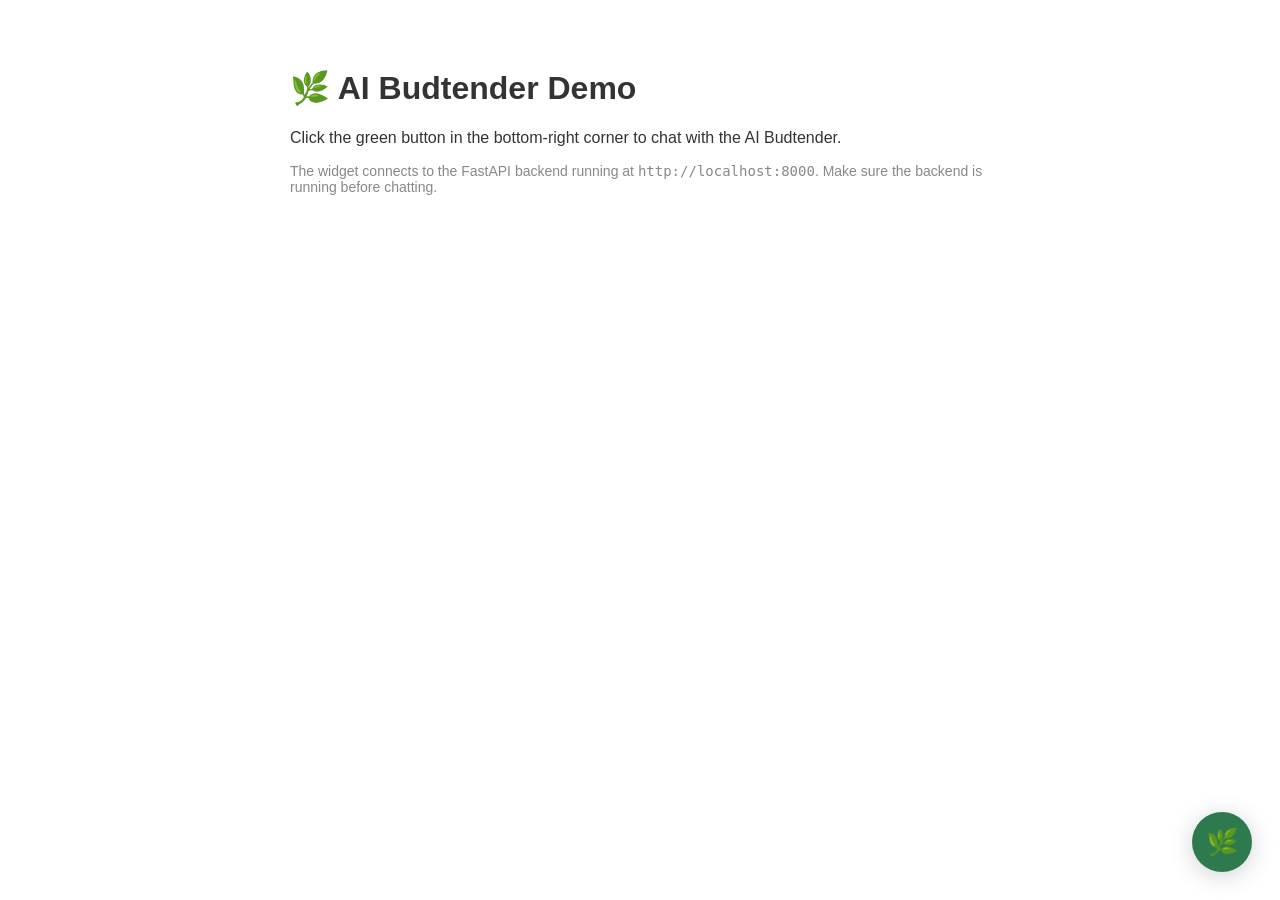
==== frontend/index.html @ 2929526a "Initial commit: AI Budtender v1.0 FastAPI + OpenAI agent-loop backend with beginner safety mode, mul" ====
<!DOCTYPE html>
<html lang="en">
<head>
  <meta charset="UTF-8" />
  <meta name="viewport" content="width=device-width, initial-scale=1.0" />
  <title>AI Budtender</title>
  <link rel="stylesheet" href="style.css" />
</head>
<body>

<!-- Demo page background -->
<div style="padding:40px; font-family:sans-serif; color:#333; max-width:700px; margin:0 auto;">
  <h1>🌿 AI Budtender Demo</h1>
  <p>Click the green button in the bottom-right corner to chat with the AI Budtender.</p>
  <p style="color:#888; font-size:14px;">
    The widget connects to the FastAPI backend running at <code>http://localhost:8000</code>.
    Make sure the backend is running before chatting.
  </p>
</div>

<!-- ── Floating trigger button ── -->
<button id="budtender-trigger" aria-label="Open AI Budtender chat">🌿</button>

<!-- ── Chat container ── -->
<div id="budtender-container" class="hidden" role="dialog" aria-label="AI Budtender chat">

  <div id="budtender-header">
    <div>
      <div class="header-title">AI Budtender</div>
      <div class="header-sub">Here to help you find the right product</div>
    </div>
    <button id="budtender-close" aria-label="Close chat">&times;</button>
  </div>

  <div id="budtender-messages" role="log" aria-live="polite">
    <div class="message ai">
      Hey there! 👋 Welcome! I'm your AI Budtender — here to help you find something that's just right for you today. What brings you in?
    </div>
  </div>

  <div id="budtender-input-area">
    <input
      id="budtender-input"
      type="text"
      placeholder="Ask me anything..."
      aria-label="Your message"
      autocomplete="off"
    />
    <button id="budtender-send" aria-label="Send message">&#9658;</button>
  </div>

</div>

<script src="chat.js"></script>
</body>
</html>
---- frontend/style.css ----
/* AI Budtender Chat Widget Styles */

:root {
  --brand-green: #2d7a4f;
  --brand-green-light: #3a9e65;
  --brand-green-dark: #1e5235;
  --bg-white: #ffffff;
  --bg-light: #f5f5f0;
  --text-dark: #1a1a1a;
  --text-mid: #555555;
  --text-light: #888888;
  --border: #e0e0e0;
  --bubble-user-bg: #2d7a4f;
  --bubble-user-text: #ffffff;
  --bubble-ai-bg: #f0f4f1;
  --bubble-ai-text: #1a1a1a;
  --shadow: 0 4px 24px rgba(0, 0, 0, 0.18);
  --radius: 16px;
  --radius-sm: 8px;
}

/* ── Floating trigger button ─────────────────────────────────── */

#budtender-trigger {
  position: fixed;
  bottom: 28px;
  right: 28px;
  width: 60px;
  height: 60px;
  border-radius: 50%;
  background: var(--brand-green);
  color: #fff;
  border: none;
  cursor: pointer;
  box-shadow: var(--shadow);
  display: flex;
  align-items: center;
  justify-content: center;
  font-size: 26px;
  z-index: 9998;
  transition: background 0.2s, transform 0.2s;
}

#budtender-trigger:hover {
  background: var(--brand-green-light);
  transform: scale(1.07);
}

/* ── Chat container ──────────────────────────────────────────── */

#budtender-container {
  position: fixed;
  bottom: 100px;
  right: 28px;
  width: 380px;
  max-height: 560px;
  background: var(--bg-white);
  border-radius: var(--radius);
  box-shadow: var(--shadow);
  display: flex;
  flex-direction: column;
  z-index: 9999;
  overflow: hidden;
  transition: opacity 0.2s, transform 0.2s;
}

#budtender-container.hidden {
  opacity: 0;
  pointer-events: none;
  transform: translateY(12px);
}

/* ── Header ──────────────────────────────────────────────────── */

#budtender-header {
  background: var(--brand-green);
  color: #fff;
  padding: 14px 18px;
  display: flex;
  align-items: center;
  justify-content: space-between;
  flex-shrink: 0;
}

#budtender-header .header-title {
  font-size: 16px;
  font-weight: 600;
  letter-spacing: 0.02em;
}

#budtender-header .header-sub {
  font-size: 11px;
  opacity: 0.8;
  margin-top: 2px;
}

#budtender-close {
  background: none;
  border: none;
  color: #fff;
  font-size: 22px;
  cursor: pointer;
  line-height: 1;
  padding: 0;
  opacity: 0.85;
  transition: opacity 0.15s;
}

#budtender-close:hover {
  opacity: 1;
}

/* ── Messages area ───────────────────────────────────────────── */

#budtender-messages {
  flex: 1;
  overflow-y: auto;
  padding: 16px 14px;
  display: flex;
  flex-direction: column;
  gap: 10px;
  background: var(--bg-light);
}

/* ── Message bubbles ─────────────────────────────────────────── */

.message {
  max-width: 80%;
  padding: 10px 14px;
  border-radius: var(--radius);
  font-size: 14px;
  line-height: 1.5;
  word-break: break-word;
}

.message.user {
  align-self: flex-end;
  background: var(--bubble-user-bg);
  color: var(--bubble-user-text);
  border-bottom-right-radius: var(--radius-sm);
}

.message.ai {
  align-self: flex-start;
  background: var(--bubble-ai-bg);
  color: var(--bubble-ai-text);
  border-bottom-left-radius: var(--radius-sm);
}

/* ── Typing indicator ────────────────────────────────────────── */

.typing-indicator {
  align-self: flex-start;
  background: var(--bubble-ai-bg);
  border-radius: var(--radius);
  border-bottom-left-radius: var(--radius-sm);
  padding: 12px 16px;
  display: flex;
  gap: 5px;
}

.typing-indicator span {
  width: 8px;
  height: 8px;
  background: var(--text-light);
  border-radius: 50%;
  animation: bounce 1.2s infinite;
}

.typing-indicator span:nth-child(2) { animation-delay: 0.2s; }
.typing-indicator span:nth-child(3) { animation-delay: 0.4s; }

@keyframes bounce {
  0%, 60%, 100% { transform: translateY(0); }
  30% { transform: translateY(-6px); }
}

/* ── Input area ──────────────────────────────────────────────── */

#budtender-input-area {
  display: flex;
  align-items: center;
  gap: 8px;
  padding: 10px 12px;
  border-top: 1px solid var(--border);
  background: var(--bg-white);
  flex-shrink: 0;
}

#budtender-input {
  flex: 1;
  border: 1px solid var(--border);
  border-radius: 20px;
  padding: 8px 14px;
  font-size: 14px;
  outline: none;
  resize: none;
  font-family: inherit;
  color: var(--text-dark);
  background: var(--bg-light);
  transition: border-color 0.15s;
}

#budtender-input:focus {
  border-color: var(--brand-green);
}

#budtender-input:disabled {
  opacity: 0.6;
}

#budtender-send {
  width: 38px;
  height: 38px;
  border-radius: 50%;
  background: var(--brand-green);
  color: #fff;
  border: none;
  cursor: pointer;
  display: flex;
  align-items: center;
  justify-content: center;
  font-size: 18px;
  flex-shrink: 0;
  transition: background 0.15s, opacity 0.15s;
}

#budtender-send:hover:not(:disabled) {
  background: var(--brand-green-light);
}

#budtender-send:disabled {
  opacity: 0.5;
  cursor: not-allowed;
}

/* ── Scrollbar ───────────────────────────────────────────────── */

#budtender-messages::-webkit-scrollbar {
  width: 4px;
}

#budtender-messages::-webkit-scrollbar-track {
  background: transparent;
}

#budtender-messages::-webkit-scrollbar-thumb {
  background: var(--border);
  border-radius: 4px;
}

/* ── Mobile responsive ───────────────────────────────────────── */

@media (max-width: 440px) {
  #budtender-container {
    right: 0;
    bottom: 0;
    width: 100%;
    max-height: 100%;
    border-radius: var(--radius) var(--radius) 0 0;
  }

  #budtender-trigger {
    bottom: 16px;
    right: 16px;
  }
}
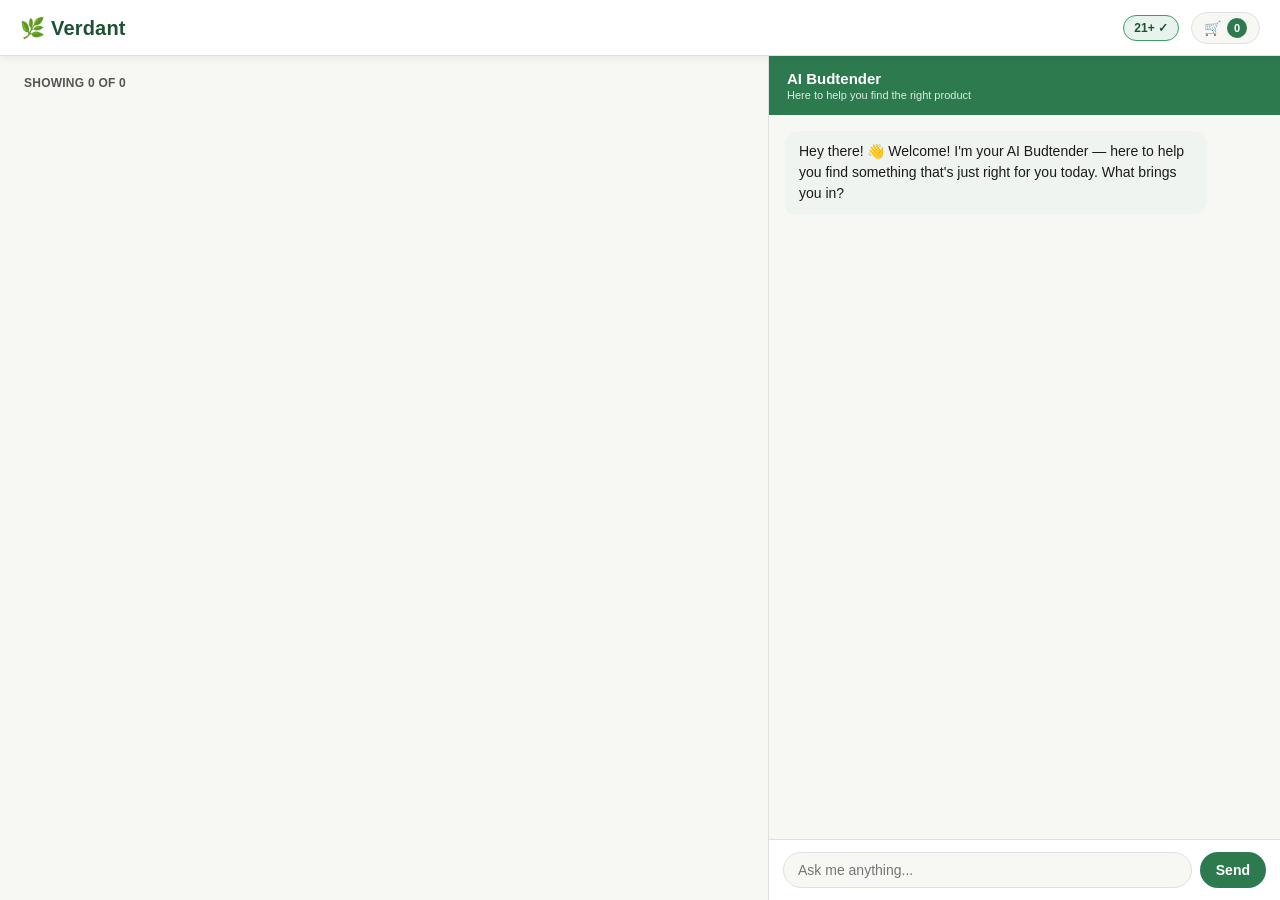
==== commit 88a5e27c: "feat(M5): two-pane storefront frontend (layout + grid + cart + placeholders) - index.html: drop floa" ====
--- a/frontend/index.html
+++ b/frontend/index.html
@@ -3,54 +3,60 @@
 <head>
   <meta charset="UTF-8" />
   <meta name="viewport" content="width=device-width, initial-scale=1.0" />
-  <title>AI Budtender</title>
+  <title>Verdant — AI Budtender</title>
   <link rel="stylesheet" href="style.css" />
 </head>
 <body>
 
-<!-- Demo page background -->
-<div style="padding:40px; font-family:sans-serif; color:#333; max-width:700px; margin:0 auto;">
-  <h1>🌿 AI Budtender Demo</h1>
-  <p>Click the green button in the bottom-right corner to chat with the AI Budtender.</p>
-  <p style="color:#888; font-size:14px;">
-    The widget connects to the FastAPI backend running at <code>http://localhost:8000</code>.
-    Make sure the backend is running before chatting.
-  </p>
-</div>
+<header id="app-header">
+  <h1>🌿 Verdant</h1>
+  <div class="header-right">
+    <span class="age-badge">21+ ✓</span>
+    <button id="cart-trigger" aria-label="Open cart">
+      🛒 <span id="cart-count">0</span>
+    </button>
+  </div>
+</header>
 
-<!-- ── Floating trigger button ── -->
-<button id="budtender-trigger" aria-label="Open AI Budtender chat">🌿</button>
+<main class="layout">
 
-<!-- ── Chat container ── -->
-<div id="budtender-container" class="hidden" role="dialog" aria-label="AI Budtender chat">
+  <section id="product-pane" aria-label="Products">
+    <div id="filter-chips" aria-label="Active filters"></div>
+    <div id="result-meta" aria-live="polite">Showing 217 of 217</div>
 
-  <div id="budtender-header">
-    <div>
-      <div class="header-title">AI Budtender</div>
-      <div class="header-sub">Here to help you find the right product</div>
+    <section id="top-pick-row" hidden>
+      <h2 class="pick-row-title">✨ AI's Top Pick for You</h2>
+      <div id="top-pick-cards"></div>
+    </section>
+
+    <div id="product-grid" role="list"></div>
+  </section>
+
+  <aside id="chat-pane" aria-label="Chat">
+    <div id="chat-pane-header">
+      <div class="chat-pane-title">AI Budtender</div>
+      <div class="chat-pane-sub">Here to help you find the right product</div>
     </div>
-    <button id="budtender-close" aria-label="Close chat">&times;</button>
-  </div>
+    <div id="budtender-messages" role="log" aria-live="polite"></div>
+    <div id="budtender-input-area">
+      <input
+        id="budtender-input"
+        type="text"
+        placeholder="Ask me anything..."
+        aria-label="Your message"
+        autocomplete="off"
+      />
+      <button id="budtender-send" aria-label="Send message">Send</button>
+    </div>
+  </aside>
 
-  <div id="budtender-messages" role="log" aria-live="polite">
-    <div class="message ai">
-      Hey there! 👋 Welcome! I'm your AI Budtender — here to help you find something that's just right for you today. What brings you in?
-    </div>
-  </div>
+</main>
 
-  <div id="budtender-input-area">
-    <input
-      id="budtender-input"
-      type="text"
-      placeholder="Ask me anything..."
-      aria-label="Your message"
-      autocomplete="off"
-    />
-    <button id="budtender-send" aria-label="Send message">&#9658;</button>
-  </div>
+<aside id="cart-drawer" hidden aria-label="Cart contents"></aside>
 
-</div>
-
+<script src="placeholders.js"></script>
+<script src="cart.js"></script>
+<script src="product-grid.js"></script>
 <script src="chat.js"></script>
 </body>
 </html>
--- a/frontend/style.css
+++ b/frontend/style.css
@@ -1,131 +1,531 @@
-/* AI Budtender Chat Widget Styles */
+/* ===========================================================================
+   Verdant AI Budtender — two-pane storefront layout (Module 5)
+   ---------------------------------------------------------------------------
+   Layout: header on top, then a main 60/40 split (product grid | chat).
+   Mobile (<=700px): panes stack — grid above chat.
+   =========================================================================== */
 
 :root {
   --brand-green: #2d7a4f;
   --brand-green-light: #3a9e65;
   --brand-green-dark: #1e5235;
+  --brand-green-soft: #e7f3ec;
+  --brand-gold: #d4a73c;
+  --brand-gold-light: #f3dc8c;
   --bg-white: #ffffff;
-  --bg-light: #f5f5f0;
+  --bg-light: #f7f7f3;
+  --bg-pick: #eaf6ee;
   --text-dark: #1a1a1a;
   --text-mid: #555555;
   --text-light: #888888;
   --border: #e0e0e0;
+  --border-soft: #ececec;
   --bubble-user-bg: #2d7a4f;
   --bubble-user-text: #ffffff;
   --bubble-ai-bg: #f0f4f1;
   --bubble-ai-text: #1a1a1a;
-  --shadow: 0 4px 24px rgba(0, 0, 0, 0.18);
-  --radius: 16px;
+  --bubble-system-bg: #f0ede0;
+  --bubble-system-text: #5b5638;
+  --shadow-sm: 0 2px 8px rgba(0, 0, 0, 0.06);
+  --shadow-md: 0 4px 16px rgba(0, 0, 0, 0.10);
+  --shadow-lg: 0 8px 32px rgba(0, 0, 0, 0.16);
+  --radius: 14px;
   --radius-sm: 8px;
-}
-
-/* ── Floating trigger button ─────────────────────────────────── */
-
-#budtender-trigger {
-  position: fixed;
-  bottom: 28px;
-  right: 28px;
-  width: 60px;
-  height: 60px;
-  border-radius: 50%;
+  --radius-xs: 6px;
+  --header-h: 56px;
+}
+
+* {
+  box-sizing: border-box;
+}
+
+html,
+body {
+  margin: 0;
+  padding: 0;
+  height: 100%;
+  font-family: -apple-system, BlinkMacSystemFont, "Segoe UI", Roboto, Helvetica,
+    Arial, sans-serif;
+  color: var(--text-dark);
+  background: var(--bg-light);
+  -webkit-font-smoothing: antialiased;
+}
+
+body {
+  display: flex;
+  flex-direction: column;
+  min-height: 100vh;
+}
+
+button {
+  font-family: inherit;
+}
+
+/* ── Header ──────────────────────────────────────────────────────────────── */
+
+#app-header {
+  flex-shrink: 0;
+  height: var(--header-h);
+  background: var(--bg-white);
+  border-bottom: 1px solid var(--border);
+  padding: 0 20px;
+  display: flex;
+  align-items: center;
+  justify-content: space-between;
+  box-shadow: var(--shadow-sm);
+  z-index: 50;
+}
+
+#app-header h1 {
+  font-size: 20px;
+  font-weight: 700;
+  margin: 0;
+  color: var(--brand-green-dark);
+  letter-spacing: 0.01em;
+}
+
+.header-right {
+  display: flex;
+  align-items: center;
+  gap: 12px;
+}
+
+.age-badge {
+  display: inline-flex;
+  align-items: center;
+  height: 26px;
+  padding: 0 10px;
+  font-size: 12px;
+  font-weight: 600;
+  color: var(--brand-green-dark);
+  background: var(--brand-green-soft);
+  border: 1px solid var(--brand-green-light);
+  border-radius: 999px;
+}
+
+#cart-trigger {
+  display: inline-flex;
+  align-items: center;
+  gap: 6px;
+  height: 32px;
+  padding: 0 12px;
+  font-size: 14px;
+  font-weight: 600;
+  color: var(--text-dark);
+  background: var(--bg-light);
+  border: 1px solid var(--border);
+  border-radius: 999px;
+  cursor: pointer;
+  transition: background 0.15s, border-color 0.15s;
+}
+
+#cart-trigger:hover {
+  background: var(--brand-green-soft);
+  border-color: var(--brand-green-light);
+}
+
+#cart-count {
+  display: inline-flex;
+  align-items: center;
+  justify-content: center;
+  min-width: 20px;
+  height: 20px;
+  padding: 0 6px;
+  font-size: 11px;
+  font-weight: 700;
+  color: #fff;
+  background: var(--brand-green);
+  border-radius: 999px;
+}
+
+/* ── Main two-pane layout ────────────────────────────────────────────────── */
+
+.layout {
+  flex: 1;
+  display: grid;
+  grid-template-columns: 60fr 40fr;
+  min-height: 0;
+  overflow: hidden;
+}
+
+#product-pane {
+  overflow-y: auto;
+  padding: 20px 24px 32px;
+  background: var(--bg-light);
+}
+
+#chat-pane {
+  display: flex;
+  flex-direction: column;
+  min-height: 0;
+  background: var(--bg-white);
+  border-left: 1px solid var(--border);
+}
+
+#chat-pane-header {
+  flex-shrink: 0;
+  padding: 14px 18px;
   background: var(--brand-green);
   color: #fff;
+}
+
+#chat-pane-header .chat-pane-title {
+  font-size: 15px;
+  font-weight: 700;
+}
+
+#chat-pane-header .chat-pane-sub {
+  font-size: 11px;
+  opacity: 0.85;
+  margin-top: 2px;
+}
+
+/* ── Filter chips row ────────────────────────────────────────────────────── */
+
+#filter-chips {
+  display: flex;
+  flex-wrap: wrap;
+  gap: 8px;
+  min-height: 0;
+  margin-bottom: 12px;
+}
+
+#filter-chips:empty {
+  margin-bottom: 0;
+}
+
+.filter-chip {
+  display: inline-flex;
+  align-items: center;
+  gap: 6px;
+  height: 30px;
+  padding: 0 12px;
+  font-size: 13px;
+  font-weight: 500;
+  color: var(--brand-green-dark);
+  background: var(--brand-green-soft);
+  border: 1px solid var(--brand-green-light);
+  border-radius: 999px;
+  cursor: pointer;
+  transition: background 0.15s, transform 0.15s;
+}
+
+.filter-chip:hover {
+  background: #d9eee0;
+}
+
+.filter-chip:focus {
+  outline: 2px solid var(--brand-green);
+  outline-offset: 2px;
+}
+
+.filter-chip .chip-x {
+  font-size: 16px;
+  line-height: 1;
+  color: var(--brand-green-dark);
+  opacity: 0.7;
+}
+
+.filter-chip:hover .chip-x {
+  opacity: 1;
+}
+
+.filter-chip.new {
+  animation: chip-slide-in 1.2s ease-out;
+}
+
+@keyframes chip-slide-in {
+  0% {
+    opacity: 0;
+    transform: translateX(-12px);
+    background: #b6e5c5;
+  }
+  20% {
+    opacity: 1;
+    transform: translateX(0);
+    background: #b6e5c5;
+  }
+  100% {
+    background: var(--brand-green-soft);
+  }
+}
+
+/* ── Result meta ─────────────────────────────────────────────────────────── */
+
+#result-meta {
+  font-size: 12px;
+  font-weight: 600;
+  color: var(--text-mid);
+  margin-bottom: 14px;
+  letter-spacing: 0.02em;
+  text-transform: uppercase;
+}
+
+/* ── Top-pick row ────────────────────────────────────────────────────────── */
+
+#top-pick-row {
+  margin-bottom: 22px;
+  padding: 16px 18px 20px;
+  background: var(--bg-pick);
+  border: 1px solid var(--brand-green-light);
+  border-radius: var(--radius);
+}
+
+#top-pick-row[hidden] {
+  display: none;
+}
+
+.pick-row-title {
+  margin: 0 0 12px;
+  font-size: 16px;
+  font-weight: 700;
+  color: var(--brand-green-dark);
+}
+
+#top-pick-cards {
+  display: grid;
+  grid-template-columns: repeat(auto-fill, minmax(260px, 1fr));
+  gap: 14px;
+}
+
+/* ── Product grid ────────────────────────────────────────────────────────── */
+
+#product-grid {
+  display: grid;
+  grid-template-columns: repeat(auto-fill, minmax(180px, 1fr));
+  gap: 14px;
+}
+
+/* ── Product card (base) ─────────────────────────────────────────────────── */
+
+.product-card {
+  position: relative;
+  display: flex;
+  flex-direction: column;
+  background: var(--bg-white);
+  border: 1px solid var(--border);
+  border-radius: var(--radius-sm);
+  overflow: hidden;
+  transition: filter 0.4s, opacity 0.4s, transform 0.2s,
+    box-shadow 0.2s, border-color 0.2s;
+}
+
+.product-card:hover {
+  box-shadow: var(--shadow-md);
+  transform: translateY(-2px);
+}
+
+.product-card.dim {
+  filter: grayscale(50%) opacity(0.4);
+}
+
+.product-card.dim:hover {
+  filter: grayscale(50%) opacity(0.55);
+  transform: none;
+  box-shadow: none;
+}
+
+.placeholder {
+  width: 100%;
+  height: 110px;
+  display: flex;
+  align-items: center;
+  justify-content: center;
+  font-size: 42px;
+  line-height: 1;
+}
+
+.product-body {
+  flex: 1;
+  display: flex;
+  flex-direction: column;
+  gap: 4px;
+  padding: 10px 12px 12px;
+}
+
+.product-name {
+  font-size: 13px;
+  font-weight: 600;
+  line-height: 1.3;
+  color: var(--text-dark);
+  display: -webkit-box;
+  -webkit-line-clamp: 2;
+  -webkit-box-orient: vertical;
+  overflow: hidden;
+}
+
+.product-brand {
+  font-size: 11px;
+  color: var(--text-light);
+  text-transform: uppercase;
+  letter-spacing: 0.04em;
+}
+
+.product-meta {
+  display: flex;
+  flex-wrap: wrap;
+  align-items: baseline;
+  gap: 8px;
+  margin-top: 4px;
+}
+
+.price {
+  font-size: 15px;
+  font-weight: 700;
+  color: var(--text-dark);
+}
+
+.price-sale {
+  font-size: 15px;
+  font-weight: 700;
+  color: #c33d3d;
+}
+
+.price-original {
+  font-size: 12px;
+  color: var(--text-light);
+  text-decoration: line-through;
+}
+
+.thc {
+  font-size: 11px;
+  font-weight: 600;
+  color: var(--text-mid);
+  padding: 2px 6px;
+  background: var(--bg-light);
+  border-radius: var(--radius-xs);
+}
+
+.add-btn {
+  margin-top: 8px;
+  height: 30px;
+  font-size: 12px;
+  font-weight: 600;
+  color: #fff;
+  background: var(--brand-green);
   border: none;
+  border-radius: var(--radius-xs);
   cursor: pointer;
-  box-shadow: var(--shadow);
-  display: flex;
-  align-items: center;
-  justify-content: center;
-  font-size: 26px;
-  z-index: 9998;
-  transition: background 0.2s, transform 0.2s;
-}
-
-#budtender-trigger:hover {
+  transition: background 0.15s;
+}
+
+.add-btn:hover {
   background: var(--brand-green-light);
-  transform: scale(1.07);
-}
-
-/* ── Chat container ──────────────────────────────────────────── */
-
-#budtender-container {
-  position: fixed;
-  bottom: 100px;
-  right: 28px;
-  width: 380px;
-  max-height: 560px;
-  background: var(--bg-white);
-  border-radius: var(--radius);
-  box-shadow: var(--shadow);
-  display: flex;
-  flex-direction: column;
-  z-index: 9999;
-  overflow: hidden;
-  transition: opacity 0.2s, transform 0.2s;
-}
-
-#budtender-container.hidden {
-  opacity: 0;
-  pointer-events: none;
-  transform: translateY(12px);
-}
-
-/* ── Header ──────────────────────────────────────────────────── */
-
-#budtender-header {
-  background: var(--brand-green);
+}
+
+.add-btn.added {
+  background: var(--brand-green-dark);
+}
+
+/* ── Sale badge ──────────────────────────────────────────────────────────── */
+
+.sale-badge {
+  position: absolute;
+  top: 8px;
+  left: 8px;
+  padding: 3px 8px;
+  font-size: 10px;
+  font-weight: 700;
   color: #fff;
-  padding: 14px 18px;
-  display: flex;
-  align-items: center;
-  justify-content: space-between;
-  flex-shrink: 0;
-}
-
-#budtender-header .header-title {
-  font-size: 16px;
-  font-weight: 600;
-  letter-spacing: 0.02em;
-}
-
-#budtender-header .header-sub {
-  font-size: 11px;
-  opacity: 0.8;
-  margin-top: 2px;
-}
-
-#budtender-close {
-  background: none;
-  border: none;
-  color: #fff;
-  font-size: 22px;
-  cursor: pointer;
-  line-height: 1;
-  padding: 0;
-  opacity: 0.85;
-  transition: opacity 0.15s;
-}
-
-#budtender-close:hover {
-  opacity: 1;
-}
-
-/* ── Messages area ───────────────────────────────────────────── */
+  background: #c33d3d;
+  border-radius: var(--radius-xs);
+  letter-spacing: 0.04em;
+  z-index: 1;
+}
+
+/* ── Pick cards (in top-pick row): 1.5× ─────────────────────────────────── */
+
+.product-card.pick-card {
+  border: 2px solid var(--brand-gold);
+  box-shadow: 0 0 0 1px var(--brand-gold-light);
+  animation: pick-pop 0.32s cubic-bezier(0.2, 1.2, 0.4, 1) both;
+}
+
+.product-card.pick-card .placeholder {
+  height: 150px;
+  font-size: 60px;
+}
+
+.product-card.pick-card .product-name {
+  font-size: 15px;
+  -webkit-line-clamp: 2;
+}
+
+.product-card.pick-card .price,
+.product-card.pick-card .price-sale {
+  font-size: 17px;
+}
+
+.product-card.pick-card .add-btn {
+  height: 34px;
+  font-size: 13px;
+}
+
+.pick-reason {
+  padding: 8px 12px;
+  font-size: 12px;
+  font-weight: 600;
+  color: var(--brand-green-dark);
+  background: var(--brand-gold-light);
+  text-align: center;
+  border-top: 1px solid var(--brand-gold);
+}
+
+@keyframes pick-pop {
+  0% {
+    opacity: 0;
+    transform: translateY(10px) scale(0.92);
+  }
+  60% {
+    opacity: 1;
+    transform: translateY(-2px) scale(1.02);
+  }
+  100% {
+    opacity: 1;
+    transform: translateY(0) scale(1);
+  }
+}
+
+/* Grid pick highlight (when a grid card is also a pick) */
+.product-card.is-pick {
+  border-color: var(--brand-gold);
+}
+
+/* ── Spoken-product pulse ────────────────────────────────────────────────── */
+
+.product-card.pulse {
+  animation: spoken-pulse 1.5s ease-in-out;
+}
+
+@keyframes spoken-pulse {
+  0% {
+    box-shadow: 0 0 0 0 rgba(212, 167, 60, 0.85);
+    border-color: var(--brand-gold);
+  }
+  50% {
+    box-shadow: 0 0 0 6px rgba(212, 167, 60, 0);
+    border-color: var(--brand-gold);
+  }
+  100% {
+    box-shadow: 0 0 0 0 rgba(212, 167, 60, 0);
+    border-color: var(--border);
+  }
+}
+
+/* ── Chat pane: messages + input ─────────────────────────────────────────── */
 
 #budtender-messages {
   flex: 1;
   overflow-y: auto;
-  padding: 16px 14px;
+  padding: 16px 16px;
   display: flex;
   flex-direction: column;
   gap: 10px;
   background: var(--bg-light);
 }
 
-/* ── Message bubbles ─────────────────────────────────────────── */
-
 .message {
-  max-width: 80%;
+  max-width: 88%;
   padding: 10px 14px;
   border-radius: var(--radius);
   font-size: 14px;
@@ -147,7 +547,16 @@
   border-bottom-left-radius: var(--radius-sm);
 }
 
-/* ── Typing indicator ────────────────────────────────────────── */
+.message.system {
+  align-self: center;
+  max-width: 90%;
+  padding: 6px 12px;
+  font-size: 12px;
+  font-weight: 500;
+  color: var(--bubble-system-text);
+  background: var(--bubble-system-bg);
+  border-radius: 999px;
+}
 
 .typing-indicator {
   align-self: flex-start;
@@ -167,31 +576,39 @@
   animation: bounce 1.2s infinite;
 }
 
-.typing-indicator span:nth-child(2) { animation-delay: 0.2s; }
-.typing-indicator span:nth-child(3) { animation-delay: 0.4s; }
+.typing-indicator span:nth-child(2) {
+  animation-delay: 0.2s;
+}
+.typing-indicator span:nth-child(3) {
+  animation-delay: 0.4s;
+}
 
 @keyframes bounce {
-  0%, 60%, 100% { transform: translateY(0); }
-  30% { transform: translateY(-6px); }
-}
-
-/* ── Input area ──────────────────────────────────────────────── */
+  0%,
+  60%,
+  100% {
+    transform: translateY(0);
+  }
+  30% {
+    transform: translateY(-6px);
+  }
+}
 
 #budtender-input-area {
+  flex-shrink: 0;
   display: flex;
   align-items: center;
   gap: 8px;
-  padding: 10px 12px;
+  padding: 12px 14px;
   border-top: 1px solid var(--border);
   background: var(--bg-white);
-  flex-shrink: 0;
 }
 
 #budtender-input {
   flex: 1;
   border: 1px solid var(--border);
   border-radius: 20px;
-  padding: 8px 14px;
+  padding: 9px 14px;
   font-size: 14px;
   outline: none;
   resize: none;
@@ -210,18 +627,15 @@
 }
 
 #budtender-send {
-  width: 38px;
-  height: 38px;
-  border-radius: 50%;
+  height: 36px;
+  padding: 0 16px;
+  font-size: 14px;
+  font-weight: 600;
+  color: #fff;
   background: var(--brand-green);
-  color: #fff;
   border: none;
+  border-radius: 999px;
   cursor: pointer;
-  display: flex;
-  align-items: center;
-  justify-content: center;
-  font-size: 18px;
-  flex-shrink: 0;
   transition: background 0.15s, opacity 0.15s;
 }
 
@@ -234,34 +648,232 @@
   cursor: not-allowed;
 }
 
-/* ── Scrollbar ───────────────────────────────────────────────── */
-
-#budtender-messages::-webkit-scrollbar {
-  width: 4px;
-}
-
-#budtender-messages::-webkit-scrollbar-track {
-  background: transparent;
-}
-
-#budtender-messages::-webkit-scrollbar-thumb {
+/* Scrollbars in the chat pane */
+#budtender-messages::-webkit-scrollbar,
+#product-pane::-webkit-scrollbar,
+#cart-drawer::-webkit-scrollbar {
+  width: 6px;
+}
+
+#budtender-messages::-webkit-scrollbar-thumb,
+#product-pane::-webkit-scrollbar-thumb,
+#cart-drawer::-webkit-scrollbar-thumb {
   background: var(--border);
   border-radius: 4px;
 }
 
-/* ── Mobile responsive ───────────────────────────────────────── */
-
-@media (max-width: 440px) {
-  #budtender-container {
-    right: 0;
-    bottom: 0;
+/* ── Cart drawer ─────────────────────────────────────────────────────────── */
+
+#cart-drawer {
+  position: fixed;
+  top: 0;
+  right: 0;
+  width: 360px;
+  max-width: 92vw;
+  height: 100vh;
+  background: var(--bg-white);
+  border-left: 1px solid var(--border);
+  box-shadow: var(--shadow-lg);
+  display: flex;
+  flex-direction: column;
+  z-index: 100;
+  transform: translateX(100%);
+  transition: transform 0.28s ease-out;
+}
+
+#cart-drawer[hidden] {
+  display: none;
+}
+
+#cart-drawer.open {
+  transform: translateX(0);
+}
+
+.cart-drawer-header {
+  flex-shrink: 0;
+  display: flex;
+  align-items: center;
+  justify-content: space-between;
+  padding: 14px 18px;
+  border-bottom: 1px solid var(--border);
+}
+
+.cart-drawer-header h2 {
+  margin: 0;
+  font-size: 17px;
+  font-weight: 700;
+  color: var(--text-dark);
+}
+
+.cart-drawer-close {
+  background: none;
+  border: none;
+  font-size: 24px;
+  line-height: 1;
+  color: var(--text-mid);
+  cursor: pointer;
+  padding: 4px 8px;
+  border-radius: var(--radius-xs);
+  transition: background 0.15s;
+}
+
+.cart-drawer-close:hover {
+  background: var(--bg-light);
+}
+
+.cart-empty {
+  padding: 32px 18px;
+  font-size: 14px;
+  color: var(--text-light);
+  text-align: center;
+}
+
+.cart-items {
+  flex: 1;
+  overflow-y: auto;
+  padding: 10px 14px;
+  display: flex;
+  flex-direction: column;
+  gap: 10px;
+}
+
+.cart-item {
+  border: 1px solid var(--border-soft);
+  border-radius: var(--radius-sm);
+  padding: 10px 12px;
+  background: var(--bg-light);
+}
+
+.cart-item-name {
+  font-size: 13px;
+  font-weight: 600;
+  line-height: 1.3;
+  color: var(--text-dark);
+  margin-bottom: 6px;
+}
+
+.cart-item-row {
+  display: flex;
+  align-items: center;
+  justify-content: space-between;
+  gap: 8px;
+}
+
+.cart-qty {
+  display: inline-flex;
+  align-items: center;
+  gap: 6px;
+}
+
+.cart-qty button {
+  width: 24px;
+  height: 24px;
+  font-size: 14px;
+  font-weight: 700;
+  color: var(--brand-green-dark);
+  background: var(--bg-white);
+  border: 1px solid var(--border);
+  border-radius: var(--radius-xs);
+  cursor: pointer;
+  line-height: 1;
+}
+
+.cart-qty button:hover {
+  background: var(--brand-green-soft);
+}
+
+.cart-qty-val {
+  min-width: 18px;
+  text-align: center;
+  font-size: 13px;
+  font-weight: 600;
+  color: var(--text-dark);
+}
+
+.cart-item-price {
+  font-size: 13px;
+  font-weight: 700;
+  color: var(--text-dark);
+}
+
+.cart-item-remove {
+  width: 24px;
+  height: 24px;
+  font-size: 16px;
+  color: var(--text-mid);
+  background: none;
+  border: none;
+  border-radius: var(--radius-xs);
+  cursor: pointer;
+  line-height: 1;
+}
+
+.cart-item-remove:hover {
+  background: #fbeaea;
+  color: #c33d3d;
+}
+
+.cart-total {
+  flex-shrink: 0;
+  display: flex;
+  align-items: center;
+  justify-content: space-between;
+  padding: 14px 18px;
+  font-size: 15px;
+  font-weight: 700;
+  color: var(--text-dark);
+  border-top: 1px solid var(--border);
+  background: var(--bg-white);
+}
+
+.cart-total-val {
+  color: var(--brand-green-dark);
+}
+
+/* ── Mobile responsive ───────────────────────────────────────────────────── */
+
+@media (max-width: 700px) {
+  body {
+    overflow: auto;
+  }
+
+  .layout {
+    grid-template-columns: 1fr;
+    grid-template-rows: auto auto;
+    overflow: visible;
+  }
+
+  #product-pane {
+    overflow-y: visible;
+    padding: 16px 14px 24px;
+  }
+
+  #chat-pane {
+    border-left: none;
+    border-top: 1px solid var(--border);
+    min-height: 60vh;
+  }
+
+  #app-header {
+    padding: 0 14px;
+  }
+
+  #product-grid {
+    grid-template-columns: repeat(auto-fill, minmax(150px, 1fr));
+    gap: 10px;
+  }
+
+  #top-pick-cards {
+    grid-template-columns: repeat(auto-fill, minmax(220px, 1fr));
+  }
+
+  .placeholder {
+    height: 96px;
+    font-size: 36px;
+  }
+
+  #cart-drawer {
     width: 100%;
-    max-height: 100%;
-    border-radius: var(--radius) var(--radius) 0 0;
-  }
-
-  #budtender-trigger {
-    bottom: 16px;
-    right: 16px;
-  }
-}
+    max-width: 100%;
+  }
+}
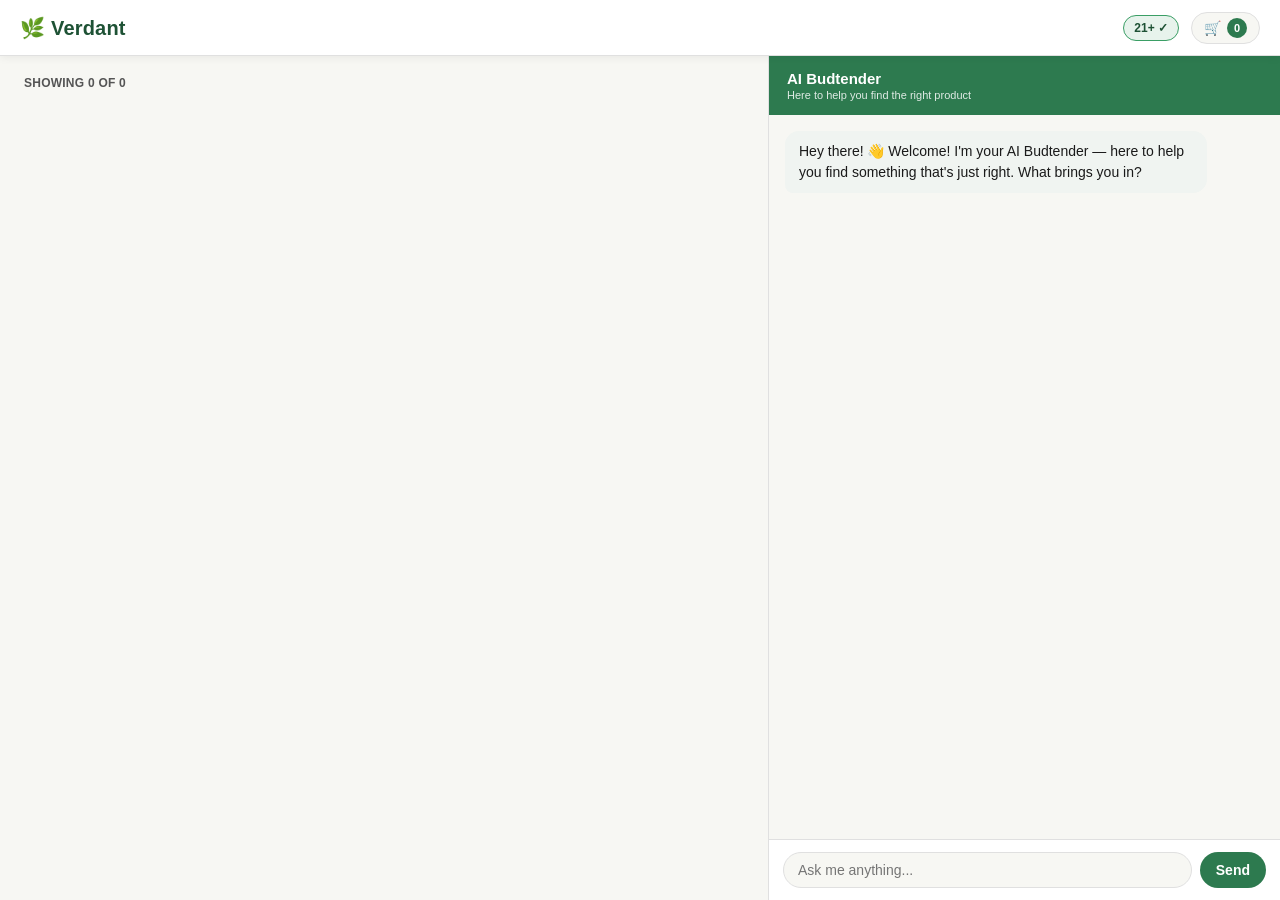
==== commit 4ce36c4e: "feat(frontend): product detail modal + compare tray + strain badges; trim fabricated pricing UI   - " ====
--- a/frontend/index.html
+++ b/frontend/index.html
@@ -29,7 +29,17 @@
       <div id="top-pick-cards"></div>
     </section>
 
+    <h2 id="grid-title" class="grid-title" hidden>More products that match</h2>
     <div id="product-grid" role="list"></div>
+
+    <!-- Product detail modal -->
+    <div id="product-modal" class="modal" hidden aria-hidden="true" role="dialog" aria-modal="true" aria-labelledby="modal-title">
+      <div class="modal-backdrop" data-modal-close></div>
+      <div class="modal-content" role="document">
+        <button class="modal-close" aria-label="Close" data-modal-close>✕</button>
+        <div id="modal-body"></div>
+      </div>
+    </div>
   </section>
 
   <aside id="chat-pane" aria-label="Chat">
--- a/frontend/style.css
+++ b/frontend/style.css
@@ -290,6 +290,28 @@
 
 /* ── Product grid ────────────────────────────────────────────────────────── */
 
+.grid-title {
+  margin: 18px 0 10px;
+  font-size: 15px;
+  font-weight: 600;
+  color: var(--brand-green-dark, #2d5a3d);
+  letter-spacing: 0.01em;
+}
+
+.grid-title[hidden] {
+  display: none;
+}
+
+.grid-empty {
+  padding: 24px 16px;
+  text-align: center;
+  color: #888;
+  font-size: 14px;
+  background: #fafafa;
+  border: 1px dashed #ddd;
+  border-radius: var(--radius-sm, 8px);
+}
+
 #product-grid {
   display: grid;
   grid-template-columns: repeat(auto-fill, minmax(180px, 1fr));
@@ -395,6 +417,46 @@
   background: var(--bg-light);
   border-radius: var(--radius-xs);
 }
+
+/* ── Strain & category badges on product cards ──────────────────────────── */
+
+.product-tags {
+  display: flex;
+  flex-wrap: wrap;
+  gap: 4px;
+  margin: 2px 0 4px;
+}
+
+.strain-badge,
+.category-badge {
+  display: inline-block;
+  font-size: 10.5px;
+  font-weight: 700;
+  padding: 2px 7px;
+  border-radius: 999px;
+  letter-spacing: 0.03em;
+  line-height: 1.4;
+  white-space: nowrap;
+}
+
+.category-badge {
+  background: #eef2ef;
+  color: #4a6b56;
+  border: 1px solid #d8e4dc;
+}
+
+.strain-badge {
+  color: #fff;
+  border: 1px solid transparent;
+}
+
+.strain-sativa         { background: #d97706; }  /* amber/energetic */
+.strain-indica         { background: #6b46c1; }  /* purple/relaxing */
+.strain-hybrid         { background: #15803d; }  /* green/balanced */
+.strain-sativa-hybrid  { background: linear-gradient(90deg, #d97706 0%, #15803d 100%); }
+.strain-indica-hybrid  { background: linear-gradient(90deg, #6b46c1 0%, #15803d 100%); }
+.strain-cbd            { background: #1d4ed8; }  /* blue/calm */
+.strain-other          { background: #6b7280; }  /* gray */
 
 .add-btn {
   margin-top: 8px;
@@ -877,3 +939,441 @@
     max-width: 100%;
   }
 }
+
+/* ── Product card: make whole card feel clickable ───────────────────────── */
+.product-card {
+  cursor: pointer;
+}
+.product-card .add-btn {
+  cursor: pointer;
+}
+
+/* ── Product detail modal ───────────────────────────────────────────────── */
+
+.modal {
+  position: fixed;
+  inset: 0;
+  z-index: 1000;
+  display: flex;
+  align-items: center;
+  justify-content: center;
+  padding: 20px;
+}
+.modal[hidden] {
+  display: none;
+}
+
+.modal-backdrop {
+  position: absolute;
+  inset: 0;
+  background: rgba(0, 0, 0, 0.5);
+  backdrop-filter: blur(2px);
+}
+
+.modal-content {
+  position: relative;
+  background: var(--bg-white, #fff);
+  border-radius: 12px;
+  max-width: 560px;
+  width: 100%;
+  max-height: 90vh;
+  overflow-y: auto;
+  padding: 28px 28px 24px;
+  box-shadow: 0 20px 60px rgba(0, 0, 0, 0.25);
+  animation: modal-pop 180ms ease-out;
+}
+
+@keyframes modal-pop {
+  from { transform: scale(0.96); opacity: 0; }
+  to   { transform: scale(1); opacity: 1; }
+}
+
+.modal-close {
+  position: absolute;
+  top: 12px;
+  right: 12px;
+  width: 32px;
+  height: 32px;
+  border: none;
+  background: transparent;
+  font-size: 18px;
+  color: #666;
+  cursor: pointer;
+  border-radius: 6px;
+  display: flex;
+  align-items: center;
+  justify-content: center;
+}
+.modal-close:hover {
+  background: #f3f3f3;
+  color: #000;
+}
+
+.modal-header {
+  display: flex;
+  gap: 18px;
+  align-items: flex-start;
+  padding-bottom: 18px;
+  border-bottom: 1px solid #eee;
+}
+
+.modal-placeholder {
+  flex-shrink: 0;
+  width: 100px;
+  height: 100px;
+  border-radius: 8px;
+  overflow: hidden;
+}
+.modal-placeholder .placeholder {
+  height: 100%;
+  font-size: 48px;
+}
+
+.modal-header-text {
+  flex: 1;
+  min-width: 0;
+}
+
+.modal-title {
+  margin: 0 0 6px;
+  font-size: 22px;
+  font-weight: 700;
+  line-height: 1.25;
+  color: #222;
+}
+
+.modal-subtitle {
+  color: #666;
+  font-size: 13px;
+  margin-bottom: 10px;
+}
+
+.modal-price-row {
+  display: flex;
+  gap: 10px;
+  align-items: baseline;
+}
+
+.modal-price {
+  font-size: 20px;
+  font-weight: 700;
+  color: #222;
+}
+
+.modal-price-sale {
+  font-size: 20px;
+  font-weight: 700;
+  color: #c8302c;
+}
+.modal-price-original {
+  font-size: 14px;
+  color: #999;
+  text-decoration: line-through;
+}
+
+.modal-sale-badge {
+  background: #c8302c;
+  color: #fff;
+  font-size: 11px;
+  font-weight: 700;
+  padding: 3px 8px;
+  border-radius: 4px;
+  letter-spacing: 0.04em;
+}
+
+.modal-section-label {
+  margin: 18px 0 8px;
+  font-size: 12px;
+  font-weight: 700;
+  letter-spacing: 0.06em;
+  text-transform: uppercase;
+  color: #1a3a26;
+}
+
+.modal-rows {
+  display: grid;
+  grid-template-columns: 1fr;
+  gap: 8px;
+  padding: 0 0 4px;
+}
+
+.modal-row {
+  display: grid;
+  grid-template-columns: 140px 1fr;
+  gap: 12px;
+  font-size: 14px;
+  line-height: 1.45;
+}
+.modal-row-label {
+  color: #777;
+  font-weight: 500;
+}
+.modal-row-value {
+  color: #222;
+}
+
+.modal-actions {
+  display: flex;
+  justify-content: flex-end;
+  padding-top: 8px;
+}
+.modal-add-btn {
+  padding: 10px 22px;
+  font-size: 14px;
+  font-weight: 600;
+}
+
+@media (max-width: 640px) {
+  .modal-content {
+    padding: 22px 18px 18px;
+  }
+  .modal-header {
+    flex-direction: column;
+    align-items: center;
+    text-align: center;
+  }
+  .modal-row {
+    grid-template-columns: 110px 1fr;
+  }
+}
+
+/* ── Modal narrative + quick-qs + specs ─────────────────────────────────── */
+
+.modal-narrative {
+  padding: 0 0 4px;
+  font-size: 14px;
+  line-height: 1.55;
+  color: #555;
+  font-style: italic;
+}
+.modal-narrative strong {
+  color: #1a3a26;
+  font-style: normal;
+}
+
+.modal-quick-qs {
+  padding: 10px 0 6px;
+  margin-top: 12px;
+}
+.modal-quick-qs-label {
+  font-size: 12px;
+  font-weight: 600;
+  color: #666;
+  text-transform: uppercase;
+  letter-spacing: 0.05em;
+  margin-bottom: 8px;
+}
+.modal-quick-qs-row {
+  display: flex;
+  flex-wrap: wrap;
+  gap: 6px;
+}
+.quick-q-btn {
+  border: 1px solid #cce2d2;
+  background: #f3faf5;
+  color: #1a3a26;
+  border-radius: 999px;
+  padding: 6px 12px;
+  font-size: 12.5px;
+  cursor: pointer;
+  transition: background 0.15s, border-color 0.15s;
+}
+.quick-q-btn:hover {
+  background: #e3f3ea;
+  border-color: #9fcdb1;
+}
+
+.modal-specs {
+  margin-top: 14px;
+  border-top: 1px solid #f0f0f0;
+}
+.modal-specs > summary {
+  cursor: pointer;
+  padding: 10px 0;
+  font-size: 13px;
+  font-weight: 600;
+  color: #666;
+  list-style: none;
+}
+.modal-specs > summary::marker,
+.modal-specs > summary::-webkit-details-marker {
+  display: none;
+}
+.modal-specs > summary::after {
+  content: " ▾";
+  color: #aaa;
+  font-size: 11px;
+}
+.modal-specs[open] > summary::after {
+  content: " ▴";
+}
+
+.modal-actions {
+  display: flex;
+  justify-content: space-between;
+  align-items: center;
+  gap: 10px;
+  padding-top: 12px;
+  border-top: 1px solid #f0f0f0;
+  margin-top: 8px;
+}
+
+.compare-toggle-btn {
+  background: #fff;
+  border: 1.5px solid #cce2d2;
+  color: #1a3a26;
+  border-radius: 8px;
+  padding: 9px 16px;
+  font-size: 13px;
+  font-weight: 600;
+  cursor: pointer;
+  transition: background 0.15s, border-color 0.15s;
+}
+.compare-toggle-btn:hover {
+  background: #f3faf5;
+}
+.compare-toggle-btn.active {
+  background: #1a3a26;
+  border-color: #1a3a26;
+  color: #fff;
+}
+
+/* ── Compare chip on product cards ──────────────────────────────────────── */
+
+.product-card {
+  /* Ensure relative for absolutely positioned compare chip */
+  position: relative;
+}
+.compare-chip {
+  position: absolute;
+  top: 6px;
+  left: 6px;
+  z-index: 2;
+  width: 24px;
+  height: 24px;
+  border-radius: 50%;
+  border: 1.5px solid rgba(255, 255, 255, 0.9);
+  background: rgba(0, 0, 0, 0.35);
+  color: #fff;
+  font-size: 14px;
+  font-weight: 700;
+  line-height: 1;
+  cursor: pointer;
+  display: flex;
+  align-items: center;
+  justify-content: center;
+  transition: background 0.15s, transform 0.15s;
+}
+.compare-chip:hover {
+  background: rgba(0, 0, 0, 0.55);
+  transform: scale(1.08);
+}
+.compare-chip.active {
+  background: #1a3a26;
+  border-color: #fff;
+}
+
+/* ── Compare tray (bottom sticky bar) ───────────────────────────────────── */
+
+#compare-tray {
+  position: fixed;
+  bottom: 18px;
+  left: 50%;
+  transform: translateX(-50%);
+  z-index: 900;
+  max-width: 720px;
+  width: calc(100% - 40px);
+  background: #1a3a26;
+  color: #fff;
+  border-radius: 12px;
+  box-shadow: 0 10px 30px rgba(0, 0, 0, 0.25);
+  padding: 12px 16px;
+  animation: tray-slide-up 200ms ease-out;
+}
+#compare-tray[hidden] {
+  display: none;
+}
+@keyframes tray-slide-up {
+  from { transform: translate(-50%, 30px); opacity: 0; }
+  to   { transform: translate(-50%, 0); opacity: 1; }
+}
+.compare-tray-inner {
+  display: flex;
+  align-items: center;
+  flex-wrap: wrap;
+  gap: 10px;
+}
+.compare-tray-label {
+  font-size: 12px;
+  font-weight: 600;
+  letter-spacing: 0.05em;
+  opacity: 0.85;
+  text-transform: uppercase;
+}
+.compare-tray-items {
+  display: flex;
+  flex-wrap: wrap;
+  gap: 6px;
+  flex: 1;
+  min-width: 0;
+}
+.compare-tray-item {
+  background: rgba(255, 255, 255, 0.12);
+  padding: 5px 8px 5px 10px;
+  border-radius: 999px;
+  font-size: 13px;
+  display: inline-flex;
+  align-items: center;
+  gap: 6px;
+  max-width: 200px;
+  overflow: hidden;
+  text-overflow: ellipsis;
+  white-space: nowrap;
+}
+.compare-tray-x {
+  background: transparent;
+  border: none;
+  color: rgba(255, 255, 255, 0.7);
+  cursor: pointer;
+  font-size: 16px;
+  line-height: 1;
+  padding: 0 2px;
+  border-radius: 50%;
+}
+.compare-tray-x:hover {
+  color: #fff;
+  background: rgba(255, 255, 255, 0.15);
+}
+.compare-tray-actions {
+  display: flex;
+  gap: 8px;
+}
+.compare-tray-clear {
+  background: transparent;
+  border: 1px solid rgba(255, 255, 255, 0.3);
+  color: #fff;
+  border-radius: 8px;
+  padding: 7px 12px;
+  font-size: 12.5px;
+  cursor: pointer;
+}
+.compare-tray-clear:hover {
+  background: rgba(255, 255, 255, 0.08);
+}
+.compare-tray-go {
+  background: #fff;
+  border: none;
+  color: #1a3a26;
+  border-radius: 8px;
+  padding: 7px 14px;
+  font-size: 13px;
+  font-weight: 700;
+  cursor: pointer;
+}
+.compare-tray-go:disabled {
+  opacity: 0.5;
+  cursor: not-allowed;
+}
+.compare-tray-go:not(:disabled):hover {
+  background: #e3f3ea;
+}
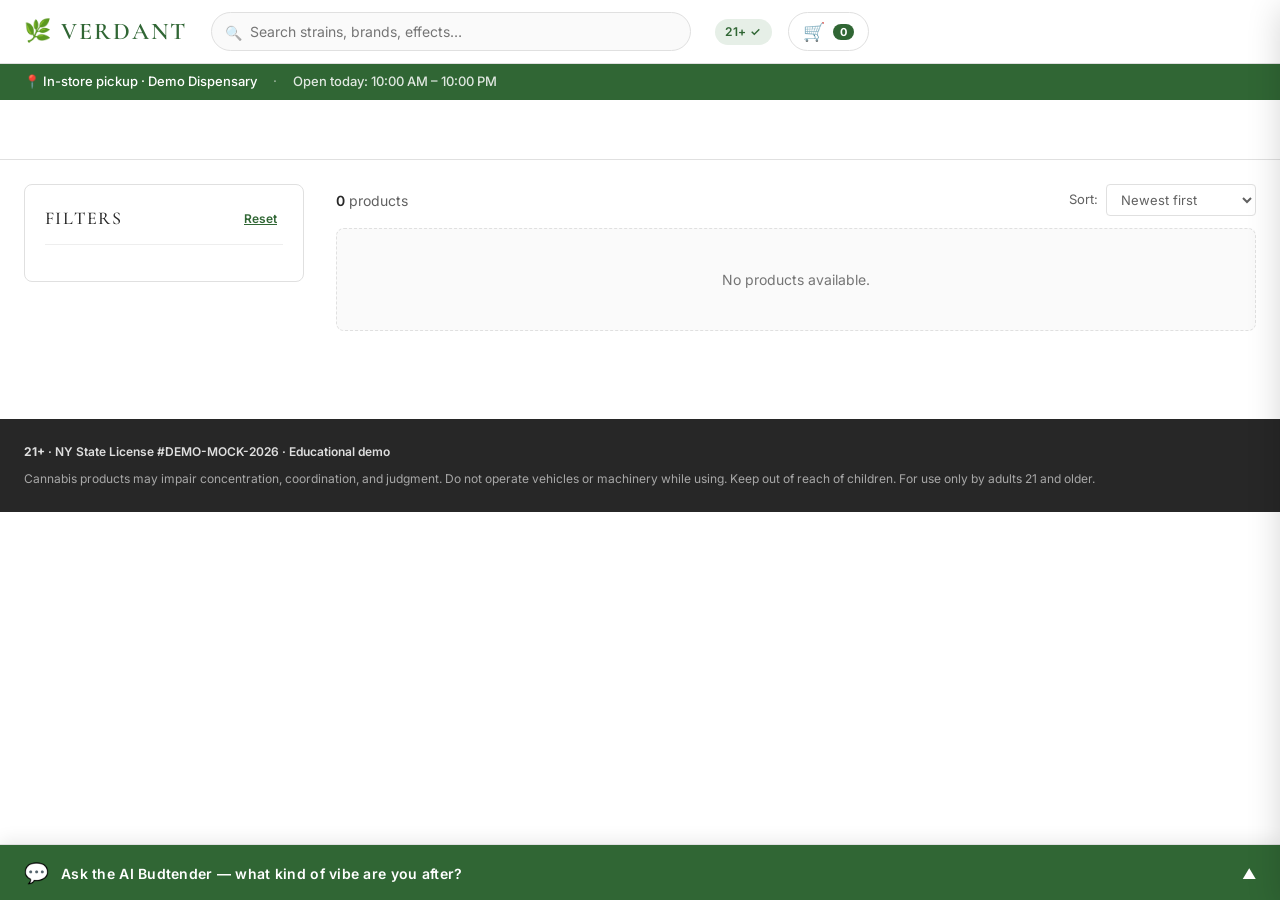
==== commit 12322b0c: "feat(frontend): HW-style storefront rewrite + state.js + streaming SSE consumer Visual / layout — mo" ====
--- a/frontend/index.html
+++ b/frontend/index.html
@@ -4,28 +4,99 @@
   <meta charset="UTF-8" />
   <meta name="viewport" content="width=device-width, initial-scale=1.0" />
   <title>Verdant — AI Budtender</title>
+  <link
+    href="https://fonts.googleapis.com/css2?family=Cormorant+Garamond:wght@400;500;600;700&family=Inter:wght@400;500;600;700&display=swap"
+    rel="stylesheet"
+  />
   <link rel="stylesheet" href="style.css" />
 </head>
 <body>
 
-<header id="app-header">
-  <h1>🌿 Verdant</h1>
-  <div class="header-right">
-    <span class="age-badge">21+ ✓</span>
-    <button id="cart-trigger" aria-label="Open cart">
-      🛒 <span id="cart-count">0</span>
-    </button>
+<!-- ─────────────────────── TOP NAVIGATION BAR ─────────────────────── -->
+<header id="top-nav" role="banner">
+  <div class="top-nav-inner">
+    <button class="top-nav-hamburger" aria-label="Open menu" hidden>☰</button>
+
+    <a href="#" class="brand-link" aria-label="Verdant home">
+      <span class="brand-mark">🌿</span>
+      <span class="brand-text">Verdant</span>
+    </a>
+
+    <div class="top-nav-search">
+      <span class="search-icon" aria-hidden="true">🔍</span>
+      <input
+        id="global-search"
+        type="search"
+        placeholder="Search strains, brands, effects…"
+        aria-label="Search products"
+        autocomplete="off"
+      />
+    </div>
+
+    <div class="top-nav-right">
+      <span class="age-badge" title="Adult use only">21+ ✓</span>
+      <button id="cart-trigger" class="cart-button" aria-label="Open cart">
+        <span class="cart-icon" aria-hidden="true">🛒</span>
+        <span id="cart-count" class="cart-count">0</span>
+      </button>
+    </div>
   </div>
 </header>
 
-<main class="layout">
+<!-- ─────────────────────── DELIVERY BANNER ─────────────────────── -->
+<div id="delivery-banner" role="region" aria-label="Delivery mode">
+  <div class="delivery-banner-inner">
+    <span class="delivery-mode">📍 In-store pickup · Demo Dispensary</span>
+    <span class="delivery-divider" aria-hidden="true">·</span>
+    <span class="delivery-hours">Open today: 10:00 AM – 10:00 PM</span>
+  </div>
+</div>
 
-  <section id="product-pane" aria-label="Products">
-    <div id="filter-chips" aria-label="Active filters"></div>
-    <div id="result-meta" aria-live="polite">Showing 217 of 217</div>
+<!-- ─────────────────────── CATEGORY BAR ─────────────────────── -->
+<nav id="category-bar" aria-label="Product categories">
+  <div class="cat-bar-inner">
+    <button class="cat-scroll-btn cat-scroll-left" aria-label="Scroll categories left" hidden>‹</button>
+    <ul class="cat-list" id="cat-list" role="tablist"></ul>
+    <button class="cat-scroll-btn cat-scroll-right" aria-label="Scroll categories right" hidden>›</button>
+  </div>
+</nav>
 
-    <section id="top-pick-row" hidden>
-      <h2 class="pick-row-title">✨ AI's Top Pick for You</h2>
+<!-- ─────────────────────── PROMO BANNER (optional) ─────────────────────── -->
+<section id="promo-banner" aria-label="Featured" hidden>
+  <div class="promo-banner-inner" id="promo-banner-inner"></div>
+</section>
+
+<!-- ─────────────────────── MAIN: SIDEBAR + GRID ─────────────────────── -->
+<main id="storefront" class="storefront-layout">
+
+  <aside id="filter-sidebar" aria-label="Filters">
+    <div class="sidebar-inner">
+      <div class="sidebar-header">
+        <h2 class="sidebar-title">Filters</h2>
+        <button id="sidebar-reset" class="sidebar-reset" type="button">Reset</button>
+      </div>
+      <div id="sidebar-sections"><!-- filter-sidebar.js fills this --></div>
+    </div>
+  </aside>
+
+  <section id="product-area" aria-label="Products">
+    <div id="result-toolbar">
+      <div id="result-meta" aria-live="polite">Loading…</div>
+      <div id="sort-wrap">
+        <label class="sort-label" for="sort-select">Sort:</label>
+        <select id="sort-select" aria-label="Sort products">
+          <option value="newest">Newest first</option>
+          <option value="price-asc">Price: low → high</option>
+          <option value="price-desc">Price: high → low</option>
+          <option value="thc-desc">THC: high → low</option>
+        </select>
+      </div>
+    </div>
+
+    <div id="active-chips" aria-label="Active filters"></div>
+
+    <section id="top-pick-row" hidden aria-label="AI's top picks">
+      <h2 class="pick-row-title"><span class="sparkle">✨</span> AI's Top Pick for You</h2>
       <div id="top-pick-cards"></div>
     </section>
 
@@ -33,7 +104,15 @@
     <div id="product-grid" role="list"></div>
 
     <!-- Product detail modal -->
-    <div id="product-modal" class="modal" hidden aria-hidden="true" role="dialog" aria-modal="true" aria-labelledby="modal-title">
+    <div
+      id="product-modal"
+      class="modal"
+      hidden
+      aria-hidden="true"
+      role="dialog"
+      aria-modal="true"
+      aria-labelledby="modal-title"
+    >
       <div class="modal-backdrop" data-modal-close></div>
       <div class="modal-content" role="document">
         <button class="modal-close" aria-label="Close" data-modal-close>✕</button>
@@ -42,30 +121,61 @@
     </div>
   </section>
 
-  <aside id="chat-pane" aria-label="Chat">
-    <div id="chat-pane-header">
-      <div class="chat-pane-title">AI Budtender</div>
-      <div class="chat-pane-sub">Here to help you find the right product</div>
+</main>
+
+<!-- ─────────────────────── FOOTER ─────────────────────── -->
+<footer id="storefront-footer">
+  <div class="footer-inner">
+    <div class="footer-license">
+      <strong>21+</strong> · NY State License #DEMO-MOCK-2026 · Educational demo
+    </div>
+    <div class="footer-disclaimer">
+      Cannabis products may impair concentration, coordination, and judgment.
+      Do not operate vehicles or machinery while using. Keep out of reach of
+      children. For use only by adults 21 and older.
+    </div>
+  </div>
+</footer>
+
+<!-- ─────────────────────── CART DRAWER (existing) ─────────────────────── -->
+<aside id="cart-drawer" hidden aria-label="Cart contents"></aside>
+
+<!-- ─────────────────────── CHAT DRAWER (bottom, expandable) ─────────────────────── -->
+<aside id="chat-drawer" aria-label="AI Budtender" class="collapsed">
+  <button id="chat-drawer-toggle" type="button" aria-expanded="false">
+    <span class="chat-toggle-icon" aria-hidden="true">💬</span>
+    <span class="chat-toggle-text">Ask the AI Budtender — what kind of vibe are you after?</span>
+    <span class="chat-toggle-arrow" aria-hidden="true">▲</span>
+  </button>
+
+  <div id="chat-drawer-body" hidden>
+    <div id="chat-header">
+      <div class="chat-title">AI Budtender</div>
+      <div class="chat-sub">I'll help you find the right product · Type a question</div>
+      <button id="chat-drawer-close" class="chat-close-btn" aria-label="Collapse chat">▼</button>
     </div>
     <div id="budtender-messages" role="log" aria-live="polite"></div>
     <div id="budtender-input-area">
       <input
         id="budtender-input"
         type="text"
-        placeholder="Ask me anything..."
+        placeholder="What kind of vibe? (e.g. relax after work)"
         aria-label="Your message"
         autocomplete="off"
       />
       <button id="budtender-send" aria-label="Send message">Send</button>
     </div>
-  </aside>
+  </div>
+</aside>
 
-</main>
-
-<aside id="cart-drawer" hidden aria-label="Cart contents"></aside>
-
+<!-- ─────────────────────── SCRIPTS ─────────────────────── -->
+<!-- Load order: utility → state → UI modules → grid → chat -->
 <script src="placeholders.js"></script>
+<script src="state.js"></script>
 <script src="cart.js"></script>
+<script src="top-nav.js"></script>
+<script src="category-bar.js"></script>
+<script src="filter-sidebar.js"></script>
 <script src="product-grid.js"></script>
 <script src="chat.js"></script>
 </body>
--- a/frontend/style.css
+++ b/frontend/style.css
@@ -1,1331 +1,1136 @@
 /* ===========================================================================
-   Verdant AI Budtender — two-pane storefront layout (Module 5)
+   Verdant AI Budtender — HW-style storefront
    ---------------------------------------------------------------------------
-   Layout: header on top, then a main 60/40 split (product grid | chat).
-   Mobile (<=700px): panes stack — grid above chat.
+   Layout: top nav · delivery banner · category bar · promo banner ·
+           main (sidebar + product area) · footer · bottom chat drawer.
+   Palette: HW Cannabis (forest #306634 + lime #CEDA00 + white).
    =========================================================================== */
 
 :root {
-  --brand-green: #2d7a4f;
-  --brand-green-light: #3a9e65;
-  --brand-green-dark: #1e5235;
-  --brand-green-soft: #e7f3ec;
-  --brand-gold: #d4a73c;
-  --brand-gold-light: #f3dc8c;
-  --bg-white: #ffffff;
-  --bg-light: #f7f7f3;
-  --bg-pick: #eaf6ee;
-  --text-dark: #1a1a1a;
-  --text-mid: #555555;
-  --text-light: #888888;
-  --border: #e0e0e0;
-  --border-soft: #ececec;
-  --bubble-user-bg: #2d7a4f;
+  /* Brand palette (HW Cannabis) */
+  --hw-primary: #306634;
+  --hw-primary-dark: #214821;
+  --hw-primary-soft: #e6efe7;
+  --hw-secondary: #CEDA00;
+  --hw-secondary-soft: #f3f5d8;
+  --hw-bg: #ffffff;
+  --hw-on-bg: #272727;
+  --hw-on-bg-soft: rgba(0, 0, 0, 0.6);
+
+  /* Grey scale (Material-like) */
+  --grey-50: #fafafa;
+  --grey-100: #f5f5f5;
+  --grey-200: #eeeeee;
+  --grey-300: #e0e0e0;
+  --grey-400: #bdbdbd;
+  --grey-500: #9e9e9e;
+  --grey-600: #757575;
+  --grey-700: #616161;
+  --grey-800: #424242;
+  --grey-900: #212121;
+
+  --hw-border: #e0e0e0;
+  --hw-error: #FF3F47;
+
+  /* Bubbles (chat) */
+  --bubble-user-bg: var(--hw-primary);
   --bubble-user-text: #ffffff;
-  --bubble-ai-bg: #f0f4f1;
-  --bubble-ai-text: #1a1a1a;
-  --bubble-system-bg: #f0ede0;
-  --bubble-system-text: #5b5638;
-  --shadow-sm: 0 2px 8px rgba(0, 0, 0, 0.06);
+  --bubble-ai-bg: #f1f4f0;
+  --bubble-ai-text: var(--hw-on-bg);
+  --bubble-system-bg: #f6f3df;
+  --bubble-system-text: #6d6735;
+
+  /* Effects */
+  --shadow-sm: 0 1px 3px rgba(0, 0, 0, 0.08);
   --shadow-md: 0 4px 16px rgba(0, 0, 0, 0.10);
   --shadow-lg: 0 8px 32px rgba(0, 0, 0, 0.16);
-  --radius: 14px;
-  --radius-sm: 8px;
-  --radius-xs: 6px;
-  --header-h: 56px;
-}
-
-* {
+
+  --radius: 8px;
+  --radius-sm: 6px;
+  --radius-xs: 4px;
+  --radius-lg: 12px;
+
+  /* Layout sizing */
+  --top-nav-h: 64px;
+  --delivery-h: 36px;
+  --cat-bar-h: 60px;
+  --sidebar-w: 280px;
+  --chat-bar-h: 56px;
+  --chat-drawer-h: 540px;
+
+  /* Typography */
+  --font-display: "Cormorant Garamond", Georgia, "Times New Roman", serif;
+  --font-body: "Inter", -apple-system, BlinkMacSystemFont, "Segoe UI", Roboto,
+    Helvetica, Arial, sans-serif;
+}
+
+*,
+*::before,
+*::after {
   box-sizing: border-box;
+}
+
+/* Force the HTML `hidden` attribute to truly hide.
+   Without this, our rules like `.modal { display: flex }` and
+   `#chat-drawer-body { display: flex }` win against the browser's
+   user-agent `[hidden]{display:none}` rule (same specificity, ours is
+   later) and the elements stay on screen even when they shouldn't. */
+[hidden] {
+  display: none !important;
 }
 
 html,
 body {
   margin: 0;
   padding: 0;
-  height: 100%;
-  font-family: -apple-system, BlinkMacSystemFont, "Segoe UI", Roboto, Helvetica,
-    Arial, sans-serif;
-  color: var(--text-dark);
-  background: var(--bg-light);
-  -webkit-font-smoothing: antialiased;
-}
-
-body {
-  display: flex;
-  flex-direction: column;
-  min-height: 100vh;
+  font-family: var(--font-body);
+  color: var(--hw-on-bg);
+  background: var(--hw-bg);
+  font-size: 14px;
+  line-height: 1.5;
 }
 
 button {
   font-family: inherit;
-}
-
-/* ── Header ──────────────────────────────────────────────────────────────── */
-
-#app-header {
-  flex-shrink: 0;
-  height: var(--header-h);
-  background: var(--bg-white);
-  border-bottom: 1px solid var(--border);
-  padding: 0 20px;
-  display: flex;
-  align-items: center;
-  justify-content: space-between;
-  box-shadow: var(--shadow-sm);
+  font-size: inherit;
+  color: inherit;
+  cursor: pointer;
+}
+
+input,
+select {
+  font-family: inherit;
+  font-size: inherit;
+  color: inherit;
+}
+
+a {
+  color: inherit;
+  text-decoration: none;
+}
+
+h1,
+h2,
+h3 {
+  font-family: var(--font-display);
+  font-weight: 500;
+  letter-spacing: 0.02em;
+}
+
+/* ===========================================================================
+   TOP NAVIGATION BAR
+   =========================================================================== */
+#top-nav {
+  position: sticky;
+  top: 0;
   z-index: 50;
-}
-
-#app-header h1 {
-  font-size: 20px;
-  font-weight: 700;
-  margin: 0;
-  color: var(--brand-green-dark);
-  letter-spacing: 0.01em;
-}
-
-.header-right {
-  display: flex;
-  align-items: center;
-  gap: 12px;
-}
-
+  background: var(--hw-bg);
+  border-bottom: 1px solid var(--hw-border);
+  height: var(--top-nav-h);
+}
+
+.top-nav-inner {
+  max-width: 1440px;
+  margin: 0 auto;
+  height: 100%;
+  padding: 0 24px;
+  display: flex;
+  align-items: center;
+  gap: 24px;
+}
+
+.top-nav-hamburger {
+  background: transparent;
+  border: none;
+  font-size: 22px;
+  padding: 4px 8px;
+  border-radius: var(--radius-xs);
+}
+.top-nav-hamburger:hover {
+  background: var(--grey-100);
+}
+
+.brand-link {
+  display: flex;
+  align-items: center;
+  gap: 8px;
+  font-family: var(--font-display);
+  font-size: 24px;
+  font-weight: 600;
+  letter-spacing: 0.08em;
+  text-transform: uppercase;
+  color: var(--hw-primary);
+}
+.brand-mark {
+  font-size: 22px;
+}
+
+.top-nav-search {
+  flex: 1;
+  max-width: 480px;
+  position: relative;
+}
+.top-nav-search .search-icon {
+  position: absolute;
+  left: 14px;
+  top: 50%;
+  transform: translateY(-50%);
+  font-size: 14px;
+  pointer-events: none;
+  opacity: 0.5;
+}
+#global-search {
+  width: 100%;
+  padding: 10px 14px 10px 38px;
+  border: 1px solid var(--hw-border);
+  background: var(--grey-50);
+  border-radius: 999px;
+  outline: none;
+  transition: border-color 0.15s, background 0.15s;
+}
+#global-search:focus {
+  border-color: var(--hw-primary);
+  background: var(--hw-bg);
+}
+
+.top-nav-right {
+  display: flex;
+  align-items: center;
+  gap: 16px;
+}
 .age-badge {
   display: inline-flex;
   align-items: center;
-  height: 26px;
-  padding: 0 10px;
+  gap: 4px;
+  background: var(--hw-primary-soft);
+  color: var(--hw-primary);
+  padding: 4px 10px;
+  border-radius: 999px;
   font-size: 12px;
   font-weight: 600;
-  color: var(--brand-green-dark);
-  background: var(--brand-green-soft);
-  border: 1px solid var(--brand-green-light);
+  letter-spacing: 0.04em;
+}
+.cart-button {
+  background: transparent;
+  border: 1px solid var(--hw-border);
+  padding: 8px 14px;
   border-radius: 999px;
-}
-
-#cart-trigger {
   display: inline-flex;
   align-items: center;
-  gap: 6px;
-  height: 32px;
-  padding: 0 12px;
-  font-size: 14px;
-  font-weight: 600;
-  color: var(--text-dark);
-  background: var(--bg-light);
-  border: 1px solid var(--border);
-  border-radius: 999px;
-  cursor: pointer;
+  gap: 8px;
+  font-weight: 500;
   transition: background 0.15s, border-color 0.15s;
 }
-
-#cart-trigger:hover {
-  background: var(--brand-green-soft);
-  border-color: var(--brand-green-light);
-}
-
-#cart-count {
-  display: inline-flex;
-  align-items: center;
-  justify-content: center;
-  min-width: 20px;
-  height: 20px;
-  padding: 0 6px;
+.cart-button:hover {
+  background: var(--grey-100);
+  border-color: var(--grey-400);
+}
+.cart-icon {
+  font-size: 18px;
+}
+.cart-count {
+  background: var(--hw-primary);
+  color: #fff;
   font-size: 11px;
   font-weight: 700;
-  color: #fff;
-  background: var(--brand-green);
+  padding: 1px 7px;
   border-radius: 999px;
-}
-
-/* ── Main two-pane layout ────────────────────────────────────────────────── */
-
-.layout {
+  min-width: 18px;
+  text-align: center;
+}
+
+/* ===========================================================================
+   DELIVERY BANNER
+   =========================================================================== */
+#delivery-banner {
+  background: var(--hw-primary);
+  color: #fff;
+  height: var(--delivery-h);
+}
+.delivery-banner-inner {
+  max-width: 1440px;
+  margin: 0 auto;
+  height: 100%;
+  padding: 0 24px;
+  display: flex;
+  align-items: center;
+  gap: 16px;
+  font-size: 13px;
+  font-weight: 500;
+}
+.delivery-divider {
+  opacity: 0.5;
+}
+.delivery-hours {
+  opacity: 0.85;
+}
+
+/* ===========================================================================
+   CATEGORY BAR
+   =========================================================================== */
+#category-bar {
+  background: var(--hw-bg);
+  border-bottom: 1px solid var(--hw-border);
+  height: var(--cat-bar-h);
+  position: sticky;
+  top: var(--top-nav-h);
+  z-index: 40;
+}
+.cat-bar-inner {
+  max-width: 1440px;
+  margin: 0 auto;
+  height: 100%;
+  padding: 0 24px;
+  display: flex;
+  align-items: center;
+  gap: 8px;
+}
+.cat-list {
+  list-style: none;
+  margin: 0;
+  padding: 0;
+  display: flex;
+  gap: 8px;
+  overflow-x: auto;
+  scrollbar-width: none;
   flex: 1;
+  align-items: center;
+  height: 100%;
+}
+.cat-list::-webkit-scrollbar {
+  display: none;
+}
+.cat-item {
+  flex-shrink: 0;
+}
+.cat-chip {
+  display: inline-flex;
+  align-items: center;
+  gap: 6px;
+  background: transparent;
+  border: 1px solid var(--hw-border);
+  border-radius: 999px;
+  padding: 8px 16px;
+  font-size: 13px;
+  font-weight: 500;
+  white-space: nowrap;
+  transition: all 0.15s;
+}
+.cat-chip:hover {
+  background: var(--grey-100);
+}
+.cat-chip.active {
+  background: var(--hw-primary);
+  color: #fff;
+  border-color: var(--hw-primary);
+}
+.cat-chip-emoji {
+  font-size: 15px;
+}
+.cat-chip-count {
+  font-size: 11px;
+  opacity: 0.6;
+}
+.cat-chip.active .cat-chip-count {
+  opacity: 0.8;
+}
+.cat-scroll-btn {
+  background: transparent;
+  border: none;
+  font-size: 20px;
+  padding: 4px 8px;
+  flex-shrink: 0;
+}
+.cat-scroll-btn:hover {
+  color: var(--hw-primary);
+}
+
+/* ===========================================================================
+   PROMO BANNER
+   =========================================================================== */
+#promo-banner {
+  background: linear-gradient(135deg, var(--hw-primary-soft), var(--hw-secondary-soft));
+  border-bottom: 1px solid var(--hw-border);
+}
+.promo-banner-inner {
+  max-width: 1440px;
+  margin: 0 auto;
+  padding: 24px;
+  text-align: center;
+}
+
+/* ===========================================================================
+   STOREFRONT LAYOUT
+   =========================================================================== */
+.storefront-layout {
+  max-width: 1440px;
+  margin: 0 auto;
+  padding: 24px;
   display: grid;
-  grid-template-columns: 60fr 40fr;
-  min-height: 0;
-  overflow: hidden;
-}
-
-#product-pane {
+  grid-template-columns: var(--sidebar-w) 1fr;
+  gap: 32px;
+  align-items: flex-start;
+  /* Bottom padding leaves room for the collapsed chat bar so the last grid row is reachable */
+  padding-bottom: calc(var(--chat-bar-h) + 32px);
+}
+
+/* ===========================================================================
+   FILTER SIDEBAR
+   =========================================================================== */
+#filter-sidebar {
+  position: sticky;
+  top: calc(var(--top-nav-h) + var(--cat-bar-h) + 16px);
+}
+.sidebar-inner {
+  background: var(--hw-bg);
+  border: 1px solid var(--hw-border);
+  border-radius: var(--radius);
+  padding: 20px;
+  max-height: calc(100vh - var(--top-nav-h) - var(--cat-bar-h) - 32px - var(--chat-bar-h));
   overflow-y: auto;
-  padding: 20px 24px 32px;
-  background: var(--bg-light);
-}
-
-#chat-pane {
+}
+.sidebar-header {
+  display: flex;
+  justify-content: space-between;
+  align-items: center;
+  margin-bottom: 16px;
+  border-bottom: 1px solid var(--grey-200);
+  padding-bottom: 12px;
+}
+.sidebar-title {
+  margin: 0;
+  font-family: var(--font-display);
+  font-size: 18px;
+  text-transform: uppercase;
+  letter-spacing: 0.08em;
+}
+.sidebar-reset {
+  background: transparent;
+  border: none;
+  color: var(--hw-primary);
+  font-size: 12px;
+  font-weight: 600;
+  text-decoration: underline;
+}
+.sidebar-reset:hover {
+  color: var(--hw-primary-dark);
+}
+
+.filter-section {
+  margin-bottom: 20px;
+  padding-bottom: 16px;
+  border-bottom: 1px solid var(--grey-100);
+}
+.filter-section:last-child {
+  border-bottom: none;
+  margin-bottom: 0;
+  padding-bottom: 0;
+}
+.filter-section-title {
+  font-family: var(--font-body);
+  font-size: 11px;
+  font-weight: 700;
+  text-transform: uppercase;
+  letter-spacing: 0.1em;
+  color: var(--grey-700);
+  margin: 0 0 10px;
+}
+.filter-option {
+  display: flex;
+  align-items: center;
+  justify-content: space-between;
+  gap: 8px;
+  padding: 4px 0;
+  cursor: pointer;
+  font-size: 13px;
+}
+.filter-option:hover {
+  color: var(--hw-primary);
+}
+.filter-option input[type="checkbox"] {
+  margin: 0;
+  accent-color: var(--hw-primary);
+}
+.filter-option-label {
+  flex: 1;
+  display: flex;
+  align-items: center;
+  gap: 8px;
+}
+.filter-option-count {
+  font-size: 11px;
+  color: var(--grey-500);
+}
+.brand-search-wrap {
+  position: relative;
+  margin-bottom: 10px;
+}
+.brand-search-wrap input {
+  width: 100%;
+  padding: 7px 10px;
+  border: 1px solid var(--hw-border);
+  border-radius: var(--radius-xs);
+  font-size: 12px;
+  outline: none;
+}
+.brand-search-wrap input:focus {
+  border-color: var(--hw-primary);
+}
+.brand-list {
+  max-height: 180px;
+  overflow-y: auto;
+  border: 1px solid var(--grey-100);
+  border-radius: var(--radius-xs);
+  padding: 6px 8px;
+}
+.range-slider-wrap {
   display: flex;
   flex-direction: column;
-  min-height: 0;
-  background: var(--bg-white);
-  border-left: 1px solid var(--border);
-}
-
-#chat-pane-header {
-  flex-shrink: 0;
-  padding: 14px 18px;
-  background: var(--brand-green);
-  color: #fff;
-}
-
-#chat-pane-header .chat-pane-title {
-  font-size: 15px;
-  font-weight: 700;
-}
-
-#chat-pane-header .chat-pane-sub {
-  font-size: 11px;
-  opacity: 0.85;
-  margin-top: 2px;
-}
-
-/* ── Filter chips row ────────────────────────────────────────────────────── */
-
-#filter-chips {
+  gap: 8px;
+}
+.range-slider-wrap input[type="range"] {
+  width: 100%;
+  accent-color: var(--hw-primary);
+}
+.range-slider-display {
+  display: flex;
+  justify-content: space-between;
+  font-size: 12px;
+  color: var(--grey-700);
+}
+.range-slider-display strong {
+  color: var(--hw-primary);
+  font-weight: 600;
+}
+
+.sale-toggle {
+  display: flex;
+  align-items: center;
+  gap: 8px;
+  padding: 6px 0;
+  font-weight: 500;
+}
+
+/* ===========================================================================
+   PRODUCT AREA — toolbar + chips + picks + grid
+   =========================================================================== */
+#product-area {
+  min-width: 0; /* prevents grid blowout */
+}
+
+#result-toolbar {
+  display: flex;
+  justify-content: space-between;
+  align-items: center;
+  margin-bottom: 12px;
+}
+#result-meta {
+  font-size: 14px;
+  color: var(--grey-700);
+}
+#result-meta strong {
+  color: var(--hw-on-bg);
+  font-weight: 600;
+}
+#sort-wrap {
+  display: flex;
+  align-items: center;
+  gap: 8px;
+  font-size: 13px;
+  color: var(--grey-700);
+}
+#sort-select {
+  padding: 6px 10px;
+  border: 1px solid var(--hw-border);
+  border-radius: var(--radius-xs);
+  background: var(--hw-bg);
+  outline: none;
+}
+#sort-select:focus {
+  border-color: var(--hw-primary);
+}
+
+#active-chips {
   display: flex;
   flex-wrap: wrap;
   gap: 8px;
+  margin-bottom: 16px;
   min-height: 0;
-  margin-bottom: 12px;
-}
-
-#filter-chips:empty {
-  margin-bottom: 0;
-}
-
+}
+#active-chips:empty {
+  display: none;
+}
 .filter-chip {
   display: inline-flex;
   align-items: center;
   gap: 6px;
-  height: 30px;
-  padding: 0 12px;
-  font-size: 13px;
+  background: var(--hw-primary-soft);
+  color: var(--hw-primary-dark);
+  border: 1px solid var(--hw-primary);
+  border-radius: 999px;
+  padding: 5px 10px;
+  font-size: 12px;
   font-weight: 500;
-  color: var(--brand-green-dark);
-  background: var(--brand-green-soft);
-  border: 1px solid var(--brand-green-light);
-  border-radius: 999px;
   cursor: pointer;
-  transition: background 0.15s, transform 0.15s;
-}
-
+  transition: all 0.15s;
+}
 .filter-chip:hover {
-  background: #d9eee0;
-}
-
-.filter-chip:focus {
-  outline: 2px solid var(--brand-green);
-  outline-offset: 2px;
-}
-
-.filter-chip .chip-x {
-  font-size: 16px;
+  background: var(--hw-primary);
+  color: #fff;
+}
+.filter-chip.new {
+  animation: chipSlideIn 1.2s cubic-bezier(0.2, 0.8, 0.2, 1);
+}
+.chip-x {
+  font-size: 14px;
+  font-weight: 600;
   line-height: 1;
-  color: var(--brand-green-dark);
-  opacity: 0.7;
-}
-
-.filter-chip:hover .chip-x {
-  opacity: 1;
-}
-
-.filter-chip.new {
-  animation: chip-slide-in 1.2s ease-out;
-}
-
-@keyframes chip-slide-in {
+}
+
+@keyframes chipSlideIn {
   0% {
+    transform: translateX(-12px);
     opacity: 0;
-    transform: translateX(-12px);
-    background: #b6e5c5;
-  }
-  20% {
+    background: var(--hw-secondary);
+  }
+  60% {
+    background: var(--hw-secondary);
+  }
+  100% {
+    transform: translateX(0);
     opacity: 1;
-    transform: translateX(0);
-    background: #b6e5c5;
-  }
-  100% {
-    background: var(--brand-green-soft);
-  }
-}
-
-/* ── Result meta ─────────────────────────────────────────────────────────── */
-
-#result-meta {
-  font-size: 12px;
-  font-weight: 600;
-  color: var(--text-mid);
-  margin-bottom: 14px;
-  letter-spacing: 0.02em;
-  text-transform: uppercase;
-}
-
-/* ── Top-pick row ────────────────────────────────────────────────────────── */
-
+    background: var(--hw-primary-soft);
+  }
+}
+
+/* TOP PICK ROW */
 #top-pick-row {
-  margin-bottom: 22px;
-  padding: 16px 18px 20px;
-  background: var(--bg-pick);
-  border: 1px solid var(--brand-green-light);
-  border-radius: var(--radius);
-}
-
-#top-pick-row[hidden] {
-  display: none;
-}
-
+  background: linear-gradient(135deg, var(--hw-primary-soft), #fff);
+  border: 1px solid var(--hw-primary);
+  border-radius: var(--radius-lg);
+  padding: 20px;
+  margin-bottom: 24px;
+}
 .pick-row-title {
-  margin: 0 0 12px;
-  font-size: 16px;
-  font-weight: 700;
-  color: var(--brand-green-dark);
-}
-
+  margin: 0 0 14px;
+  font-family: var(--font-display);
+  font-size: 22px;
+  color: var(--hw-primary-dark);
+  display: flex;
+  align-items: center;
+  gap: 8px;
+}
+.pick-row-title .sparkle {
+  font-size: 18px;
+}
 #top-pick-cards {
   display: grid;
-  grid-template-columns: repeat(auto-fill, minmax(260px, 1fr));
-  gap: 14px;
-}
-
-/* ── Product grid ────────────────────────────────────────────────────────── */
+  grid-template-columns: repeat(auto-fill, minmax(220px, 1fr));
+  gap: 16px;
+}
 
 .grid-title {
-  margin: 18px 0 10px;
-  font-size: 15px;
-  font-weight: 600;
-  color: var(--brand-green-dark, #2d5a3d);
-  letter-spacing: 0.01em;
-}
-
-.grid-title[hidden] {
-  display: none;
-}
-
-.grid-empty {
-  padding: 24px 16px;
-  text-align: center;
-  color: #888;
-  font-size: 14px;
-  background: #fafafa;
-  border: 1px dashed #ddd;
-  border-radius: var(--radius-sm, 8px);
-}
-
+  margin: 0 0 12px;
+  font-family: var(--font-display);
+  font-size: 16px;
+  text-transform: uppercase;
+  letter-spacing: 0.08em;
+  color: var(--grey-700);
+}
+
+/* ===========================================================================
+   PRODUCT GRID
+   =========================================================================== */
 #product-grid {
   display: grid;
-  grid-template-columns: repeat(auto-fill, minmax(180px, 1fr));
-  gap: 14px;
-}
-
-/* ── Product card (base) ─────────────────────────────────────────────────── */
+  grid-template-columns: repeat(auto-fill, minmax(220px, 1fr));
+  gap: 20px;
+}
+.grid-empty {
+  grid-column: 1 / -1;
+  text-align: center;
+  padding: 40px 20px;
+  color: var(--grey-600);
+  background: var(--grey-50);
+  border-radius: var(--radius);
+  border: 1px dashed var(--hw-border);
+}
 
 .product-card {
   position: relative;
+  background: var(--hw-bg);
+  border: 1px solid var(--hw-border);
+  border-radius: var(--radius);
+  overflow: hidden;
   display: flex;
   flex-direction: column;
-  background: var(--bg-white);
-  border: 1px solid var(--border);
-  border-radius: var(--radius-sm);
-  overflow: hidden;
-  transition: filter 0.4s, opacity 0.4s, transform 0.2s,
-    box-shadow 0.2s, border-color 0.2s;
-}
-
+  cursor: pointer;
+  transition: transform 0.15s, box-shadow 0.15s, border-color 0.15s;
+}
 .product-card:hover {
+  transform: translateY(-2px);
   box-shadow: var(--shadow-md);
-  transform: translateY(-2px);
-}
-
+  border-color: var(--hw-primary);
+}
 .product-card.dim {
-  filter: grayscale(50%) opacity(0.4);
-}
-
-.product-card.dim:hover {
-  filter: grayscale(50%) opacity(0.55);
-  transform: none;
-  box-shadow: none;
-}
-
-.placeholder {
-  width: 100%;
-  height: 110px;
-  display: flex;
-  align-items: center;
-  justify-content: center;
-  font-size: 42px;
-  line-height: 1;
-}
-
-.product-body {
-  flex: 1;
-  display: flex;
-  flex-direction: column;
-  gap: 4px;
-  padding: 10px 12px 12px;
-}
-
-.product-name {
-  font-size: 13px;
-  font-weight: 600;
-  line-height: 1.3;
-  color: var(--text-dark);
-  display: -webkit-box;
-  -webkit-line-clamp: 2;
-  -webkit-box-orient: vertical;
-  overflow: hidden;
-}
-
-.product-brand {
-  font-size: 11px;
-  color: var(--text-light);
-  text-transform: uppercase;
-  letter-spacing: 0.04em;
-}
-
-.product-meta {
-  display: flex;
-  flex-wrap: wrap;
-  align-items: baseline;
-  gap: 8px;
-  margin-top: 4px;
-}
-
-.price {
-  font-size: 15px;
-  font-weight: 700;
-  color: var(--text-dark);
-}
-
-.price-sale {
-  font-size: 15px;
-  font-weight: 700;
-  color: #c33d3d;
-}
-
-.price-original {
-  font-size: 12px;
-  color: var(--text-light);
-  text-decoration: line-through;
-}
-
-.thc {
-  font-size: 11px;
-  font-weight: 600;
-  color: var(--text-mid);
-  padding: 2px 6px;
-  background: var(--bg-light);
-  border-radius: var(--radius-xs);
-}
-
-/* ── Strain & category badges on product cards ──────────────────────────── */
-
-.product-tags {
-  display: flex;
-  flex-wrap: wrap;
-  gap: 4px;
-  margin: 2px 0 4px;
-}
-
-.strain-badge,
-.category-badge {
-  display: inline-block;
-  font-size: 10.5px;
-  font-weight: 700;
-  padding: 2px 7px;
-  border-radius: 999px;
-  letter-spacing: 0.03em;
-  line-height: 1.4;
-  white-space: nowrap;
-}
-
-.category-badge {
-  background: #eef2ef;
-  color: #4a6b56;
-  border: 1px solid #d8e4dc;
-}
-
-.strain-badge {
-  color: #fff;
-  border: 1px solid transparent;
-}
-
-.strain-sativa         { background: #d97706; }  /* amber/energetic */
-.strain-indica         { background: #6b46c1; }  /* purple/relaxing */
-.strain-hybrid         { background: #15803d; }  /* green/balanced */
-.strain-sativa-hybrid  { background: linear-gradient(90deg, #d97706 0%, #15803d 100%); }
-.strain-indica-hybrid  { background: linear-gradient(90deg, #6b46c1 0%, #15803d 100%); }
-.strain-cbd            { background: #1d4ed8; }  /* blue/calm */
-.strain-other          { background: #6b7280; }  /* gray */
-
-.add-btn {
-  margin-top: 8px;
-  height: 30px;
-  font-size: 12px;
-  font-weight: 600;
-  color: #fff;
-  background: var(--brand-green);
-  border: none;
-  border-radius: var(--radius-xs);
-  cursor: pointer;
-  transition: background 0.15s;
-}
-
-.add-btn:hover {
-  background: var(--brand-green-light);
-}
-
-.add-btn.added {
-  background: var(--brand-green-dark);
-}
-
-/* ── Sale badge ──────────────────────────────────────────────────────────── */
+  filter: grayscale(60%);
+  opacity: 0.4;
+  pointer-events: auto; /* still clickable, but visually faded */
+}
+.product-card.is-pick {
+  border-color: var(--hw-secondary);
+  box-shadow: 0 0 0 2px var(--hw-secondary-soft);
+}
+.product-card.pick-card {
+  border-color: var(--hw-primary);
+  background: linear-gradient(180deg, #fff, var(--hw-primary-soft));
+  animation: cardPop 0.4s cubic-bezier(0.2, 0.8, 0.2, 1) backwards;
+}
+@keyframes cardPop {
+  0% {
+    transform: translateY(8px);
+    opacity: 0;
+  }
+  100% {
+    transform: translateY(0);
+    opacity: 1;
+  }
+}
+.product-card.pulse {
+  animation: cardPulse 1.6s ease-out;
+}
+@keyframes cardPulse {
+  0%,
+  100% {
+    box-shadow: 0 0 0 0 rgba(206, 218, 0, 0);
+  }
+  30% {
+    box-shadow: 0 0 0 6px rgba(206, 218, 0, 0.6);
+    transform: scale(1.02);
+  }
+  60% {
+    box-shadow: 0 0 0 10px rgba(206, 218, 0, 0);
+  }
+}
 
 .sale-badge {
   position: absolute;
   top: 8px;
   left: 8px;
+  background: var(--hw-error);
+  color: #fff;
   padding: 3px 8px;
+  border-radius: var(--radius-xs);
+  font-size: 11px;
+  font-weight: 700;
+  letter-spacing: 0.05em;
+  z-index: 2;
+}
+.compare-chip {
+  position: absolute;
+  top: 8px;
+  right: 8px;
+  width: 26px;
+  height: 26px;
+  border-radius: 50%;
+  background: rgba(255, 255, 255, 0.92);
+  border: 1px solid var(--hw-border);
+  font-size: 14px;
+  font-weight: 600;
+  display: inline-flex;
+  align-items: center;
+  justify-content: center;
+  z-index: 2;
+  transition: all 0.15s;
+}
+.compare-chip:hover {
+  background: var(--hw-primary-soft);
+  border-color: var(--hw-primary);
+  color: var(--hw-primary);
+}
+.compare-chip.active {
+  background: var(--hw-primary);
+  color: #fff;
+  border-color: var(--hw-primary);
+}
+
+.placeholder {
+  width: 100%;
+  aspect-ratio: 1.4 / 1;
+  display: flex;
+  align-items: center;
+  justify-content: center;
+  font-size: 60px;
+}
+
+.product-body {
+  padding: 12px 14px 14px;
+  display: flex;
+  flex-direction: column;
+  gap: 6px;
+  flex: 1;
+}
+.product-brand {
+  font-size: 11px;
+  text-transform: uppercase;
+  letter-spacing: 0.08em;
+  color: var(--grey-600);
+  font-weight: 600;
+}
+.product-name {
+  font-family: var(--font-display);
+  font-size: 16px;
+  line-height: 1.25;
+  font-weight: 500;
+  color: var(--hw-on-bg);
+  overflow: hidden;
+  display: -webkit-box;
+  -webkit-line-clamp: 2;
+  -webkit-box-orient: vertical;
+}
+.product-tags {
+  display: flex;
+  gap: 6px;
+  flex-wrap: wrap;
+}
+.strain-badge,
+.category-badge {
+  display: inline-flex;
+  align-items: center;
   font-size: 10px;
+  font-weight: 600;
+  padding: 2px 8px;
+  border-radius: 999px;
+  text-transform: uppercase;
+  letter-spacing: 0.05em;
+}
+.category-badge {
+  background: var(--grey-100);
+  color: var(--grey-700);
+}
+.strain-badge {
+  color: #fff;
+}
+.strain-sativa {
+  background: #f0863d;
+}
+.strain-indica {
+  background: #6a4cdc;
+}
+.strain-hybrid {
+  background: #3aa45f;
+}
+.strain-sativa-hybrid {
+  background: linear-gradient(90deg, #f0863d 50%, #3aa45f 50%);
+}
+.strain-indica-hybrid {
+  background: linear-gradient(90deg, #6a4cdc 50%, #3aa45f 50%);
+}
+.strain-cbd {
+  background: #2787c4;
+}
+.strain-other {
+  background: var(--grey-500);
+}
+
+.product-meta {
+  display: flex;
+  justify-content: space-between;
+  align-items: baseline;
+  margin-top: auto;
+  padding-top: 8px;
+}
+.price {
+  font-family: var(--font-body);
+  font-size: 18px;
   font-weight: 700;
-  color: #fff;
-  background: #c33d3d;
+  color: var(--hw-on-bg);
+}
+.price-sale {
+  font-family: var(--font-body);
+  font-size: 18px;
+  font-weight: 700;
+  color: var(--hw-error);
+}
+.thc {
+  font-size: 11px;
+  color: var(--grey-700);
+  font-weight: 600;
+  letter-spacing: 0.04em;
+}
+
+.add-btn {
+  background: var(--hw-primary);
+  color: #fff;
+  border: none;
+  border-radius: var(--radius-sm);
+  padding: 8px 14px;
+  font-size: 12px;
+  font-weight: 600;
+  text-transform: uppercase;
+  letter-spacing: 0.06em;
+  margin-top: 10px;
+  transition: background 0.15s, transform 0.15s;
+}
+.add-btn:hover {
+  background: var(--hw-primary-dark);
+}
+.add-btn.added {
+  animation: addedFlash 0.6s;
+}
+@keyframes addedFlash {
+  0%,
+  100% {
+    background: var(--hw-primary);
+  }
+  50% {
+    background: var(--hw-secondary);
+    color: var(--hw-on-bg);
+  }
+}
+
+.pick-reason {
+  margin: 0 14px 12px;
+  padding: 6px 10px;
+  background: var(--hw-secondary-soft);
+  border-left: 3px solid var(--hw-secondary);
   border-radius: var(--radius-xs);
-  letter-spacing: 0.04em;
-  z-index: 1;
-}
-
-/* ── Pick cards (in top-pick row): 1.5× ─────────────────────────────────── */
-
-.product-card.pick-card {
-  border: 2px solid var(--brand-gold);
-  box-shadow: 0 0 0 1px var(--brand-gold-light);
-  animation: pick-pop 0.32s cubic-bezier(0.2, 1.2, 0.4, 1) both;
-}
-
-.product-card.pick-card .placeholder {
-  height: 150px;
-  font-size: 60px;
-}
-
-.product-card.pick-card .product-name {
-  font-size: 15px;
-  -webkit-line-clamp: 2;
-}
-
-.product-card.pick-card .price,
-.product-card.pick-card .price-sale {
-  font-size: 17px;
-}
-
-.product-card.pick-card .add-btn {
-  height: 34px;
-  font-size: 13px;
-}
-
-.pick-reason {
-  padding: 8px 12px;
-  font-size: 12px;
-  font-weight: 600;
-  color: var(--brand-green-dark);
-  background: var(--brand-gold-light);
-  text-align: center;
-  border-top: 1px solid var(--brand-gold);
-}
-
-@keyframes pick-pop {
-  0% {
-    opacity: 0;
-    transform: translateY(10px) scale(0.92);
-  }
-  60% {
-    opacity: 1;
-    transform: translateY(-2px) scale(1.02);
-  }
-  100% {
-    opacity: 1;
-    transform: translateY(0) scale(1);
-  }
-}
-
-/* Grid pick highlight (when a grid card is also a pick) */
-.product-card.is-pick {
-  border-color: var(--brand-gold);
-}
-
-/* ── Spoken-product pulse ────────────────────────────────────────────────── */
-
-.product-card.pulse {
-  animation: spoken-pulse 1.5s ease-in-out;
-}
-
-@keyframes spoken-pulse {
-  0% {
-    box-shadow: 0 0 0 0 rgba(212, 167, 60, 0.85);
-    border-color: var(--brand-gold);
-  }
-  50% {
-    box-shadow: 0 0 0 6px rgba(212, 167, 60, 0);
-    border-color: var(--brand-gold);
-  }
-  100% {
-    box-shadow: 0 0 0 0 rgba(212, 167, 60, 0);
-    border-color: var(--border);
-  }
-}
-
-/* ── Chat pane: messages + input ─────────────────────────────────────────── */
-
-#budtender-messages {
-  flex: 1;
-  overflow-y: auto;
-  padding: 16px 16px;
-  display: flex;
-  flex-direction: column;
-  gap: 10px;
-  background: var(--bg-light);
-}
-
-.message {
-  max-width: 88%;
-  padding: 10px 14px;
-  border-radius: var(--radius);
-  font-size: 14px;
-  line-height: 1.5;
-  word-break: break-word;
-}
-
-.message.user {
-  align-self: flex-end;
-  background: var(--bubble-user-bg);
-  color: var(--bubble-user-text);
-  border-bottom-right-radius: var(--radius-sm);
-}
-
-.message.ai {
-  align-self: flex-start;
-  background: var(--bubble-ai-bg);
-  color: var(--bubble-ai-text);
-  border-bottom-left-radius: var(--radius-sm);
-}
-
-.message.system {
-  align-self: center;
-  max-width: 90%;
-  padding: 6px 12px;
-  font-size: 12px;
-  font-weight: 500;
-  color: var(--bubble-system-text);
-  background: var(--bubble-system-bg);
-  border-radius: 999px;
-}
-
-.typing-indicator {
-  align-self: flex-start;
-  background: var(--bubble-ai-bg);
-  border-radius: var(--radius);
-  border-bottom-left-radius: var(--radius-sm);
-  padding: 12px 16px;
-  display: flex;
-  gap: 5px;
-}
-
-.typing-indicator span {
-  width: 8px;
-  height: 8px;
-  background: var(--text-light);
-  border-radius: 50%;
-  animation: bounce 1.2s infinite;
-}
-
-.typing-indicator span:nth-child(2) {
-  animation-delay: 0.2s;
-}
-.typing-indicator span:nth-child(3) {
-  animation-delay: 0.4s;
-}
-
-@keyframes bounce {
-  0%,
-  60%,
-  100% {
-    transform: translateY(0);
-  }
-  30% {
-    transform: translateY(-6px);
-  }
-}
-
-#budtender-input-area {
-  flex-shrink: 0;
-  display: flex;
-  align-items: center;
-  gap: 8px;
-  padding: 12px 14px;
-  border-top: 1px solid var(--border);
-  background: var(--bg-white);
-}
-
-#budtender-input {
-  flex: 1;
-  border: 1px solid var(--border);
-  border-radius: 20px;
-  padding: 9px 14px;
-  font-size: 14px;
-  outline: none;
-  resize: none;
-  font-family: inherit;
-  color: var(--text-dark);
-  background: var(--bg-light);
-  transition: border-color 0.15s;
-}
-
-#budtender-input:focus {
-  border-color: var(--brand-green);
-}
-
-#budtender-input:disabled {
-  opacity: 0.6;
-}
-
-#budtender-send {
-  height: 36px;
-  padding: 0 16px;
-  font-size: 14px;
-  font-weight: 600;
-  color: #fff;
-  background: var(--brand-green);
-  border: none;
-  border-radius: 999px;
-  cursor: pointer;
-  transition: background 0.15s, opacity 0.15s;
-}
-
-#budtender-send:hover:not(:disabled) {
-  background: var(--brand-green-light);
-}
-
-#budtender-send:disabled {
-  opacity: 0.5;
-  cursor: not-allowed;
-}
-
-/* Scrollbars in the chat pane */
-#budtender-messages::-webkit-scrollbar,
-#product-pane::-webkit-scrollbar,
-#cart-drawer::-webkit-scrollbar {
-  width: 6px;
-}
-
-#budtender-messages::-webkit-scrollbar-thumb,
-#product-pane::-webkit-scrollbar-thumb,
-#cart-drawer::-webkit-scrollbar-thumb {
-  background: var(--border);
-  border-radius: 4px;
-}
-
-/* ── Cart drawer ─────────────────────────────────────────────────────────── */
-
-#cart-drawer {
-  position: fixed;
-  top: 0;
-  right: 0;
-  width: 360px;
-  max-width: 92vw;
-  height: 100vh;
-  background: var(--bg-white);
-  border-left: 1px solid var(--border);
-  box-shadow: var(--shadow-lg);
-  display: flex;
-  flex-direction: column;
-  z-index: 100;
-  transform: translateX(100%);
-  transition: transform 0.28s ease-out;
-}
-
-#cart-drawer[hidden] {
-  display: none;
-}
-
-#cart-drawer.open {
-  transform: translateX(0);
-}
-
-.cart-drawer-header {
-  flex-shrink: 0;
-  display: flex;
-  align-items: center;
-  justify-content: space-between;
-  padding: 14px 18px;
-  border-bottom: 1px solid var(--border);
-}
-
-.cart-drawer-header h2 {
-  margin: 0;
-  font-size: 17px;
-  font-weight: 700;
-  color: var(--text-dark);
-}
-
-.cart-drawer-close {
-  background: none;
-  border: none;
-  font-size: 24px;
-  line-height: 1;
-  color: var(--text-mid);
-  cursor: pointer;
-  padding: 4px 8px;
-  border-radius: var(--radius-xs);
-  transition: background 0.15s;
-}
-
-.cart-drawer-close:hover {
-  background: var(--bg-light);
-}
-
-.cart-empty {
-  padding: 32px 18px;
-  font-size: 14px;
-  color: var(--text-light);
-  text-align: center;
-}
-
-.cart-items {
-  flex: 1;
-  overflow-y: auto;
-  padding: 10px 14px;
-  display: flex;
-  flex-direction: column;
-  gap: 10px;
-}
-
-.cart-item {
-  border: 1px solid var(--border-soft);
-  border-radius: var(--radius-sm);
-  padding: 10px 12px;
-  background: var(--bg-light);
-}
-
-.cart-item-name {
-  font-size: 13px;
-  font-weight: 600;
-  line-height: 1.3;
-  color: var(--text-dark);
-  margin-bottom: 6px;
-}
-
-.cart-item-row {
-  display: flex;
-  align-items: center;
-  justify-content: space-between;
-  gap: 8px;
-}
-
-.cart-qty {
-  display: inline-flex;
-  align-items: center;
-  gap: 6px;
-}
-
-.cart-qty button {
-  width: 24px;
-  height: 24px;
-  font-size: 14px;
-  font-weight: 700;
-  color: var(--brand-green-dark);
-  background: var(--bg-white);
-  border: 1px solid var(--border);
-  border-radius: var(--radius-xs);
-  cursor: pointer;
-  line-height: 1;
-}
-
-.cart-qty button:hover {
-  background: var(--brand-green-soft);
-}
-
-.cart-qty-val {
-  min-width: 18px;
-  text-align: center;
-  font-size: 13px;
-  font-weight: 600;
-  color: var(--text-dark);
-}
-
-.cart-item-price {
-  font-size: 13px;
-  font-weight: 700;
-  color: var(--text-dark);
-}
-
-.cart-item-remove {
-  width: 24px;
-  height: 24px;
-  font-size: 16px;
-  color: var(--text-mid);
-  background: none;
-  border: none;
-  border-radius: var(--radius-xs);
-  cursor: pointer;
-  line-height: 1;
-}
-
-.cart-item-remove:hover {
-  background: #fbeaea;
-  color: #c33d3d;
-}
-
-.cart-total {
-  flex-shrink: 0;
-  display: flex;
-  align-items: center;
-  justify-content: space-between;
-  padding: 14px 18px;
-  font-size: 15px;
-  font-weight: 700;
-  color: var(--text-dark);
-  border-top: 1px solid var(--border);
-  background: var(--bg-white);
-}
-
-.cart-total-val {
-  color: var(--brand-green-dark);
-}
-
-/* ── Mobile responsive ───────────────────────────────────────────────────── */
-
-@media (max-width: 700px) {
-  body {
-    overflow: auto;
-  }
-
-  .layout {
-    grid-template-columns: 1fr;
-    grid-template-rows: auto auto;
-    overflow: visible;
-  }
-
-  #product-pane {
-    overflow-y: visible;
-    padding: 16px 14px 24px;
-  }
-
-  #chat-pane {
-    border-left: none;
-    border-top: 1px solid var(--border);
-    min-height: 60vh;
-  }
-
-  #app-header {
-    padding: 0 14px;
-  }
-
-  #product-grid {
-    grid-template-columns: repeat(auto-fill, minmax(150px, 1fr));
-    gap: 10px;
-  }
-
-  #top-pick-cards {
-    grid-template-columns: repeat(auto-fill, minmax(220px, 1fr));
-  }
-
-  .placeholder {
-    height: 96px;
-    font-size: 36px;
-  }
-
-  #cart-drawer {
-    width: 100%;
-    max-width: 100%;
-  }
-}
-
-/* ── Product card: make whole card feel clickable ───────────────────────── */
-.product-card {
-  cursor: pointer;
-}
-.product-card .add-btn {
-  cursor: pointer;
-}
-
-/* ── Product detail modal ───────────────────────────────────────────────── */
-
+  font-size: 11px;
+  font-weight: 600;
+  color: #6e7800;
+}
+
+/* ===========================================================================
+   PRODUCT DETAIL MODAL (reused from existing implementation, restyled)
+   =========================================================================== */
 .modal {
   position: fixed;
   inset: 0;
-  z-index: 1000;
+  z-index: 200;
   display: flex;
   align-items: center;
   justify-content: center;
-  padding: 20px;
-}
-.modal[hidden] {
-  display: none;
-}
-
+}
 .modal-backdrop {
   position: absolute;
   inset: 0;
   background: rgba(0, 0, 0, 0.5);
   backdrop-filter: blur(2px);
 }
-
 .modal-content {
   position: relative;
-  background: var(--bg-white, #fff);
-  border-radius: 12px;
-  max-width: 560px;
-  width: 100%;
+  background: var(--hw-bg);
+  border-radius: var(--radius-lg);
+  width: min(720px, 92vw);
   max-height: 90vh;
   overflow-y: auto;
-  padding: 28px 28px 24px;
-  box-shadow: 0 20px 60px rgba(0, 0, 0, 0.25);
-  animation: modal-pop 180ms ease-out;
-}
-
-@keyframes modal-pop {
-  from { transform: scale(0.96); opacity: 0; }
-  to   { transform: scale(1); opacity: 1; }
-}
-
+  padding: 28px;
+  box-shadow: var(--shadow-lg);
+}
 .modal-close {
   position: absolute;
   top: 12px;
   right: 12px;
   width: 32px;
   height: 32px;
+  border-radius: 50%;
   border: none;
-  background: transparent;
-  font-size: 18px;
-  color: #666;
-  cursor: pointer;
-  border-radius: 6px;
-  display: flex;
+  background: var(--grey-100);
+  font-size: 16px;
+  display: inline-flex;
   align-items: center;
   justify-content: center;
 }
 .modal-close:hover {
-  background: #f3f3f3;
-  color: #000;
-}
-
+  background: var(--grey-200);
+}
 .modal-header {
   display: flex;
-  gap: 18px;
-  align-items: flex-start;
-  padding-bottom: 18px;
-  border-bottom: 1px solid #eee;
-}
-
+  gap: 24px;
+  margin-bottom: 20px;
+}
 .modal-placeholder {
+  width: 180px;
   flex-shrink: 0;
-  width: 100px;
-  height: 100px;
-  border-radius: 8px;
-  overflow: hidden;
 }
 .modal-placeholder .placeholder {
-  height: 100%;
-  font-size: 48px;
-}
-
+  aspect-ratio: 1 / 1;
+  border-radius: var(--radius);
+  font-size: 72px;
+}
 .modal-header-text {
   flex: 1;
-  min-width: 0;
-}
-
+}
 .modal-title {
-  margin: 0 0 6px;
-  font-size: 22px;
+  font-family: var(--font-display);
+  font-size: 26px;
+  margin: 0 0 8px;
+  line-height: 1.2;
+}
+.modal-subtitle {
+  color: var(--grey-700);
+  font-size: 13px;
+  margin-bottom: 12px;
+  text-transform: uppercase;
+  letter-spacing: 0.06em;
+}
+.modal-price-row {
+  display: flex;
+  align-items: center;
+  gap: 10px;
+}
+.modal-price,
+.modal-price-sale {
+  font-size: 24px;
   font-weight: 700;
-  line-height: 1.25;
-  color: #222;
-}
-
-.modal-subtitle {
-  color: #666;
-  font-size: 13px;
-  margin-bottom: 10px;
-}
-
-.modal-price-row {
-  display: flex;
-  gap: 10px;
-  align-items: baseline;
-}
-
-.modal-price {
-  font-size: 20px;
-  font-weight: 700;
-  color: #222;
-}
-
+}
 .modal-price-sale {
-  font-size: 20px;
-  font-weight: 700;
-  color: #c8302c;
-}
-.modal-price-original {
-  font-size: 14px;
-  color: #999;
-  text-decoration: line-through;
-}
-
+  color: var(--hw-error);
+}
 .modal-sale-badge {
-  background: #c8302c;
-  color: #fff;
+  background: var(--hw-error);
+  color: #fff;
+  padding: 3px 10px;
+  border-radius: var(--radius-xs);
   font-size: 11px;
   font-weight: 700;
-  padding: 3px 8px;
-  border-radius: 4px;
-  letter-spacing: 0.04em;
+  letter-spacing: 0.05em;
 }
 
 .modal-section-label {
+  font-size: 11px;
+  font-weight: 700;
+  text-transform: uppercase;
+  letter-spacing: 0.1em;
+  color: var(--grey-700);
   margin: 18px 0 8px;
-  font-size: 12px;
-  font-weight: 700;
-  letter-spacing: 0.06em;
-  text-transform: uppercase;
-  color: #1a3a26;
-}
-
+  padding-bottom: 6px;
+  border-bottom: 1px solid var(--grey-200);
+}
 .modal-rows {
   display: grid;
-  grid-template-columns: 1fr;
-  gap: 8px;
-  padding: 0 0 4px;
-}
-
+  grid-template-columns: 1fr 1fr;
+  gap: 8px 24px;
+}
 .modal-row {
-  display: grid;
-  grid-template-columns: 140px 1fr;
-  gap: 12px;
+  display: flex;
+  justify-content: space-between;
+  font-size: 13px;
+  padding: 4px 0;
+}
+.modal-row-label {
+  color: var(--grey-700);
+}
+.modal-row-value {
+  color: var(--hw-on-bg);
+  font-weight: 500;
+  text-align: right;
+}
+.modal-narrative {
   font-size: 14px;
-  line-height: 1.45;
-}
-.modal-row-label {
-  color: #777;
-  font-weight: 500;
-}
-.modal-row-value {
-  color: #222;
-}
-
-.modal-actions {
-  display: flex;
-  justify-content: flex-end;
-  padding-top: 8px;
-}
-.modal-add-btn {
-  padding: 10px 22px;
-  font-size: 14px;
-  font-weight: 600;
-}
-
-@media (max-width: 640px) {
-  .modal-content {
-    padding: 22px 18px 18px;
-  }
-  .modal-header {
-    flex-direction: column;
-    align-items: center;
-    text-align: center;
-  }
-  .modal-row {
-    grid-template-columns: 110px 1fr;
-  }
-}
-
-/* ── Modal narrative + quick-qs + specs ─────────────────────────────────── */
-
-.modal-narrative {
-  padding: 0 0 4px;
-  font-size: 14px;
-  line-height: 1.55;
-  color: #555;
-  font-style: italic;
-}
-.modal-narrative strong {
-  color: #1a3a26;
-  font-style: normal;
-}
-
+  color: var(--hw-on-bg);
+  line-height: 1.6;
+  background: var(--grey-50);
+  padding: 12px 16px;
+  border-radius: var(--radius);
+  border-left: 3px solid var(--hw-primary);
+}
 .modal-quick-qs {
-  padding: 10px 0 6px;
-  margin-top: 12px;
+  margin-top: 16px;
 }
 .modal-quick-qs-label {
   font-size: 12px;
-  font-weight: 600;
-  color: #666;
-  text-transform: uppercase;
-  letter-spacing: 0.05em;
+  color: var(--grey-700);
   margin-bottom: 8px;
 }
 .modal-quick-qs-row {
   display: flex;
+  gap: 8px;
   flex-wrap: wrap;
-  gap: 6px;
 }
 .quick-q-btn {
-  border: 1px solid #cce2d2;
-  background: #f3faf5;
-  color: #1a3a26;
+  background: var(--hw-primary-soft);
+  border: 1px solid var(--hw-primary);
+  color: var(--hw-primary-dark);
+  padding: 6px 12px;
   border-radius: 999px;
-  padding: 6px 12px;
-  font-size: 12.5px;
-  cursor: pointer;
-  transition: background 0.15s, border-color 0.15s;
+  font-size: 12px;
+  font-weight: 500;
 }
 .quick-q-btn:hover {
-  background: #e3f3ea;
-  border-color: #9fcdb1;
-}
-
-.modal-specs {
-  margin-top: 14px;
-  border-top: 1px solid #f0f0f0;
-}
-.modal-specs > summary {
-  cursor: pointer;
-  padding: 10px 0;
+  background: var(--hw-primary);
+  color: #fff;
+}
+.modal-actions {
+  display: flex;
+  gap: 12px;
+  margin-top: 20px;
+  padding-top: 16px;
+  border-top: 1px solid var(--grey-200);
+}
+.compare-toggle-btn {
+  flex: 1;
+  background: transparent;
+  border: 1.5px solid var(--hw-primary);
+  color: var(--hw-primary);
+  padding: 10px 14px;
+  border-radius: var(--radius-sm);
   font-size: 13px;
   font-weight: 600;
-  color: #666;
-  list-style: none;
-}
-.modal-specs > summary::marker,
-.modal-specs > summary::-webkit-details-marker {
-  display: none;
-}
-.modal-specs > summary::after {
-  content: " ▾";
-  color: #aaa;
-  font-size: 11px;
-}
-.modal-specs[open] > summary::after {
-  content: " ▴";
-}
-
-.modal-actions {
-  display: flex;
-  justify-content: space-between;
-  align-items: center;
-  gap: 10px;
-  padding-top: 12px;
-  border-top: 1px solid #f0f0f0;
-  margin-top: 8px;
-}
-
-.compare-toggle-btn {
-  background: #fff;
-  border: 1.5px solid #cce2d2;
-  color: #1a3a26;
-  border-radius: 8px;
-  padding: 9px 16px;
-  font-size: 13px;
-  font-weight: 600;
-  cursor: pointer;
-  transition: background 0.15s, border-color 0.15s;
 }
 .compare-toggle-btn:hover {
-  background: #f3faf5;
+  background: var(--hw-primary-soft);
 }
 .compare-toggle-btn.active {
-  background: #1a3a26;
-  border-color: #1a3a26;
-  color: #fff;
-}
-
-/* ── Compare chip on product cards ──────────────────────────────────────── */
-
-.product-card {
-  /* Ensure relative for absolutely positioned compare chip */
-  position: relative;
-}
-.compare-chip {
-  position: absolute;
-  top: 6px;
-  left: 6px;
-  z-index: 2;
-  width: 24px;
-  height: 24px;
-  border-radius: 50%;
-  border: 1.5px solid rgba(255, 255, 255, 0.9);
-  background: rgba(0, 0, 0, 0.35);
-  color: #fff;
-  font-size: 14px;
-  font-weight: 700;
-  line-height: 1;
-  cursor: pointer;
-  display: flex;
-  align-items: center;
-  justify-content: center;
-  transition: background 0.15s, transform 0.15s;
-}
-.compare-chip:hover {
-  background: rgba(0, 0, 0, 0.55);
-  transform: scale(1.08);
-}
-.compare-chip.active {
-  background: #1a3a26;
-  border-color: #fff;
-}
-
-/* ── Compare tray (bottom sticky bar) ───────────────────────────────────── */
-
+  background: var(--hw-primary);
+  color: #fff;
+}
+.modal-add-btn {
+  flex: 2;
+  margin-top: 0;
+}
+
+/* ===========================================================================
+   COMPARE TRAY (bottom of viewport, above chat drawer)
+   =========================================================================== */
 #compare-tray {
   position: fixed;
-  bottom: 18px;
+  bottom: calc(var(--chat-bar-h) + 8px);
   left: 50%;
   transform: translateX(-50%);
-  z-index: 900;
-  max-width: 720px;
-  width: calc(100% - 40px);
-  background: #1a3a26;
-  color: #fff;
-  border-radius: 12px;
-  box-shadow: 0 10px 30px rgba(0, 0, 0, 0.25);
-  padding: 12px 16px;
-  animation: tray-slide-up 200ms ease-out;
-}
-#compare-tray[hidden] {
-  display: none;
-}
-@keyframes tray-slide-up {
-  from { transform: translate(-50%, 30px); opacity: 0; }
-  to   { transform: translate(-50%, 0); opacity: 1; }
+  z-index: 60;
+  background: var(--hw-on-bg);
+  color: #fff;
+  border-radius: var(--radius);
+  box-shadow: var(--shadow-lg);
+  max-width: calc(100vw - 32px);
 }
 .compare-tray-inner {
   display: flex;
   align-items: center;
+  gap: 14px;
+  padding: 10px 16px;
   flex-wrap: wrap;
-  gap: 10px;
 }
 .compare-tray-label {
   font-size: 12px;
   font-weight: 600;
-  letter-spacing: 0.05em;
-  opacity: 0.85;
-  text-transform: uppercase;
+  letter-spacing: 0.04em;
 }
 .compare-tray-items {
   display: flex;
+  gap: 6px;
   flex-wrap: wrap;
-  gap: 6px;
-  flex: 1;
-  min-width: 0;
 }
 .compare-tray-item {
   background: rgba(255, 255, 255, 0.12);
-  padding: 5px 8px 5px 10px;
+  padding: 4px 10px;
   border-radius: 999px;
-  font-size: 13px;
+  font-size: 12px;
   display: inline-flex;
   align-items: center;
   gap: 6px;
-  max-width: 200px;
+  max-width: 220px;
   overflow: hidden;
   text-overflow: ellipsis;
   white-space: nowrap;
@@ -1333,47 +1138,460 @@
 .compare-tray-x {
   background: transparent;
   border: none;
-  color: rgba(255, 255, 255, 0.7);
-  cursor: pointer;
-  font-size: 16px;
-  line-height: 1;
-  padding: 0 2px;
-  border-radius: 50%;
-}
-.compare-tray-x:hover {
-  color: #fff;
-  background: rgba(255, 255, 255, 0.15);
+  color: #fff;
+  font-size: 14px;
+  padding: 0;
 }
 .compare-tray-actions {
   display: flex;
   gap: 8px;
-}
-.compare-tray-clear {
+  margin-left: auto;
+}
+.compare-tray-clear,
+.compare-tray-go {
   background: transparent;
   border: 1px solid rgba(255, 255, 255, 0.3);
   color: #fff;
-  border-radius: 8px;
-  padding: 7px 12px;
-  font-size: 12.5px;
-  cursor: pointer;
+  padding: 6px 12px;
+  border-radius: var(--radius-sm);
+  font-size: 12px;
+  font-weight: 600;
 }
 .compare-tray-clear:hover {
-  background: rgba(255, 255, 255, 0.08);
+  background: rgba(255, 255, 255, 0.1);
 }
 .compare-tray-go {
-  background: #fff;
-  border: none;
-  color: #1a3a26;
-  border-radius: 8px;
-  padding: 7px 14px;
-  font-size: 13px;
-  font-weight: 700;
-  cursor: pointer;
+  background: var(--hw-secondary);
+  color: var(--hw-on-bg);
+  border-color: var(--hw-secondary);
+}
+.compare-tray-go:hover:not(:disabled) {
+  background: #b9c500;
 }
 .compare-tray-go:disabled {
   opacity: 0.5;
   cursor: not-allowed;
 }
-.compare-tray-go:not(:disabled):hover {
-  background: #e3f3ea;
-}
+
+/* ===========================================================================
+   CART DRAWER
+   =========================================================================== */
+#cart-drawer {
+  position: fixed;
+  top: 0;
+  right: 0;
+  bottom: 0;
+  width: min(420px, 92vw);
+  background: var(--hw-bg);
+  z-index: 150;
+  box-shadow: var(--shadow-lg);
+  display: flex;
+  flex-direction: column;
+  transform: translateX(0);
+  transition: transform 0.25s ease-in-out;
+}
+#cart-drawer[hidden] {
+  display: flex !important;
+  transform: translateX(100%);
+  pointer-events: none;
+}
+.cart-drawer-header {
+  padding: 16px 20px;
+  border-bottom: 1px solid var(--hw-border);
+  display: flex;
+  align-items: center;
+  justify-content: space-between;
+}
+.cart-drawer-title {
+  font-family: var(--font-display);
+  font-size: 20px;
+  text-transform: uppercase;
+  letter-spacing: 0.08em;
+  margin: 0;
+}
+.cart-drawer-close {
+  background: transparent;
+  border: none;
+  font-size: 20px;
+  padding: 4px 8px;
+}
+.cart-drawer-body {
+  flex: 1;
+  overflow-y: auto;
+  padding: 16px 20px;
+}
+.cart-empty {
+  text-align: center;
+  color: var(--grey-600);
+  padding: 40px 0;
+}
+.cart-item {
+  display: flex;
+  gap: 12px;
+  padding: 12px 0;
+  border-bottom: 1px solid var(--grey-100);
+}
+.cart-item:last-child {
+  border-bottom: none;
+}
+.cart-item-info {
+  flex: 1;
+  min-width: 0;
+}
+.cart-item-name {
+  font-size: 13px;
+  font-weight: 500;
+  overflow: hidden;
+  display: -webkit-box;
+  -webkit-line-clamp: 2;
+  -webkit-box-orient: vertical;
+}
+.cart-item-brand {
+  font-size: 11px;
+  color: var(--grey-600);
+  text-transform: uppercase;
+  letter-spacing: 0.04em;
+}
+.cart-item-controls {
+  display: flex;
+  align-items: center;
+  gap: 8px;
+  margin-top: 6px;
+}
+.cart-qty-btn {
+  width: 24px;
+  height: 24px;
+  background: var(--grey-100);
+  border: none;
+  border-radius: var(--radius-xs);
+  font-weight: 600;
+}
+.cart-qty-btn:hover {
+  background: var(--grey-200);
+}
+.cart-item-qty {
+  font-size: 13px;
+  font-weight: 600;
+  min-width: 18px;
+  text-align: center;
+}
+.cart-item-price {
+  font-size: 14px;
+  font-weight: 700;
+  margin-left: auto;
+}
+.cart-item-remove {
+  background: transparent;
+  border: none;
+  color: var(--grey-500);
+  font-size: 16px;
+}
+.cart-item-remove:hover {
+  color: var(--hw-error);
+}
+.cart-drawer-footer {
+  padding: 16px 20px;
+  border-top: 1px solid var(--hw-border);
+  background: var(--grey-50);
+}
+.cart-total-row {
+  display: flex;
+  justify-content: space-between;
+  font-size: 16px;
+  font-weight: 700;
+  margin-bottom: 12px;
+}
+.cart-checkout-btn {
+  width: 100%;
+  background: var(--hw-primary);
+  color: #fff;
+  border: none;
+  padding: 14px;
+  border-radius: var(--radius-sm);
+  font-size: 14px;
+  font-weight: 700;
+  text-transform: uppercase;
+  letter-spacing: 0.06em;
+}
+.cart-checkout-btn:hover {
+  background: var(--hw-primary-dark);
+}
+
+/* ===========================================================================
+   FOOTER
+   =========================================================================== */
+#storefront-footer {
+  background: var(--hw-on-bg);
+  color: rgba(255, 255, 255, 0.85);
+  /* Bottom margin so the collapsed chat bar doesn't overlap the footer text */
+  margin-bottom: var(--chat-bar-h);
+}
+.footer-inner {
+  max-width: 1440px;
+  margin: 0 auto;
+  padding: 24px;
+  display: flex;
+  flex-direction: column;
+  gap: 8px;
+  font-size: 12px;
+}
+.footer-license {
+  font-weight: 600;
+}
+.footer-disclaimer {
+  opacity: 0.7;
+  line-height: 1.6;
+}
+
+/* ===========================================================================
+   CHAT DRAWER (bottom sticky bar → expandable panel)
+   =========================================================================== */
+#chat-drawer {
+  position: fixed;
+  left: 0;
+  right: 0;
+  bottom: 0;
+  z-index: 100;
+  background: var(--hw-bg);
+  border-top: 1px solid var(--hw-border);
+  box-shadow: 0 -4px 16px rgba(0, 0, 0, 0.08);
+  transition: height 0.3s cubic-bezier(0.2, 0.8, 0.2, 1);
+  height: var(--chat-bar-h);
+  display: flex;
+  flex-direction: column;
+  overflow: hidden;
+}
+#chat-drawer.expanded {
+  height: min(var(--chat-drawer-h), calc(100vh - 80px));
+}
+
+#chat-drawer-toggle {
+  width: 100%;
+  height: var(--chat-bar-h);
+  background: var(--hw-primary);
+  color: #fff;
+  border: none;
+  padding: 0 24px;
+  display: flex;
+  align-items: center;
+  gap: 12px;
+  font-size: 14px;
+  font-weight: 600;
+  text-align: left;
+  flex-shrink: 0;
+}
+#chat-drawer-toggle:hover {
+  background: var(--hw-primary-dark);
+}
+.chat-toggle-icon {
+  font-size: 20px;
+}
+.chat-toggle-text {
+  flex: 1;
+  letter-spacing: 0.02em;
+}
+.chat-toggle-arrow {
+  transition: transform 0.3s;
+}
+#chat-drawer.expanded .chat-toggle-arrow {
+  transform: rotate(180deg);
+}
+
+#chat-drawer-body {
+  flex: 1;
+  display: flex;
+  flex-direction: column;
+  overflow: hidden;
+  background: var(--grey-50);
+}
+
+#chat-header {
+  position: relative;
+  padding: 14px 20px 10px;
+  border-bottom: 1px solid var(--hw-border);
+  background: var(--hw-bg);
+}
+.chat-title {
+  font-family: var(--font-display);
+  font-size: 18px;
+  font-weight: 600;
+  letter-spacing: 0.06em;
+  text-transform: uppercase;
+  color: var(--hw-primary);
+}
+.chat-sub {
+  font-size: 12px;
+  color: var(--grey-700);
+  margin-top: 2px;
+}
+.chat-close-btn {
+  position: absolute;
+  top: 12px;
+  right: 16px;
+  background: transparent;
+  border: none;
+  font-size: 14px;
+  color: var(--grey-600);
+  padding: 4px 8px;
+  border-radius: var(--radius-xs);
+}
+.chat-close-btn:hover {
+  background: var(--grey-100);
+  color: var(--hw-on-bg);
+}
+
+#budtender-messages {
+  flex: 1;
+  overflow-y: auto;
+  padding: 16px 20px;
+  display: flex;
+  flex-direction: column;
+  gap: 10px;
+}
+.message {
+  max-width: 88%;
+  padding: 10px 14px;
+  border-radius: var(--radius-lg);
+  font-size: 14px;
+  line-height: 1.5;
+  word-wrap: break-word;
+}
+.message.user {
+  background: var(--bubble-user-bg);
+  color: var(--bubble-user-text);
+  align-self: flex-end;
+  border-bottom-right-radius: 4px;
+}
+.message.ai {
+  background: var(--bubble-ai-bg);
+  color: var(--bubble-ai-text);
+  align-self: flex-start;
+  border-bottom-left-radius: 4px;
+  cursor: pointer; /* click-to-skip typewriter */
+}
+.message.system {
+  background: var(--bubble-system-bg);
+  color: var(--bubble-system-text);
+  align-self: center;
+  font-size: 12px;
+  font-weight: 500;
+  border-radius: 999px;
+  padding: 6px 12px;
+  max-width: 100%;
+}
+.typing-indicator {
+  align-self: flex-start;
+  background: var(--bubble-ai-bg);
+  padding: 12px 16px;
+  border-radius: var(--radius-lg);
+  border-bottom-left-radius: 4px;
+  display: inline-flex;
+  gap: 4px;
+}
+.typing-indicator span {
+  width: 6px;
+  height: 6px;
+  background: var(--grey-500);
+  border-radius: 50%;
+  animation: typingBounce 1.4s infinite;
+}
+.typing-indicator span:nth-child(2) {
+  animation-delay: 0.2s;
+}
+.typing-indicator span:nth-child(3) {
+  animation-delay: 0.4s;
+}
+@keyframes typingBounce {
+  0%,
+  60%,
+  100% {
+    transform: translateY(0);
+    opacity: 0.5;
+  }
+  30% {
+    transform: translateY(-4px);
+    opacity: 1;
+  }
+}
+
+#budtender-input-area {
+  display: flex;
+  gap: 8px;
+  padding: 12px 16px;
+  border-top: 1px solid var(--hw-border);
+  background: var(--hw-bg);
+}
+#budtender-input {
+  flex: 1;
+  padding: 10px 14px;
+  border: 1px solid var(--hw-border);
+  border-radius: 999px;
+  outline: none;
+}
+#budtender-input:focus {
+  border-color: var(--hw-primary);
+}
+#budtender-send {
+  background: var(--hw-primary);
+  color: #fff;
+  border: none;
+  padding: 10px 20px;
+  border-radius: 999px;
+  font-weight: 600;
+}
+#budtender-send:hover {
+  background: var(--hw-primary-dark);
+}
+#budtender-send:disabled {
+  opacity: 0.5;
+  cursor: not-allowed;
+}
+
+/* ===========================================================================
+   RESPONSIVE
+   =========================================================================== */
+@media (max-width: 1024px) {
+  .storefront-layout {
+    grid-template-columns: 240px 1fr;
+    gap: 20px;
+  }
+}
+
+@media (max-width: 768px) {
+  :root {
+    --sidebar-w: 100%;
+    --top-nav-h: 56px;
+    --cat-bar-h: 52px;
+  }
+  .top-nav-search {
+    display: none;
+  }
+  .delivery-banner-inner {
+    font-size: 12px;
+  }
+  .storefront-layout {
+    grid-template-columns: 1fr;
+    padding: 16px;
+  }
+  #filter-sidebar {
+    position: relative;
+    top: 0;
+  }
+  .sidebar-inner {
+    max-height: none;
+  }
+  #top-pick-cards,
+  #product-grid {
+    grid-template-columns: repeat(auto-fill, minmax(160px, 1fr));
+    gap: 12px;
+  }
+  .modal-header {
+    flex-direction: column;
+  }
+  .modal-placeholder {
+    width: 100%;
+  }
+  .modal-rows {
+    grid-template-columns: 1fr;
+  }
+}
